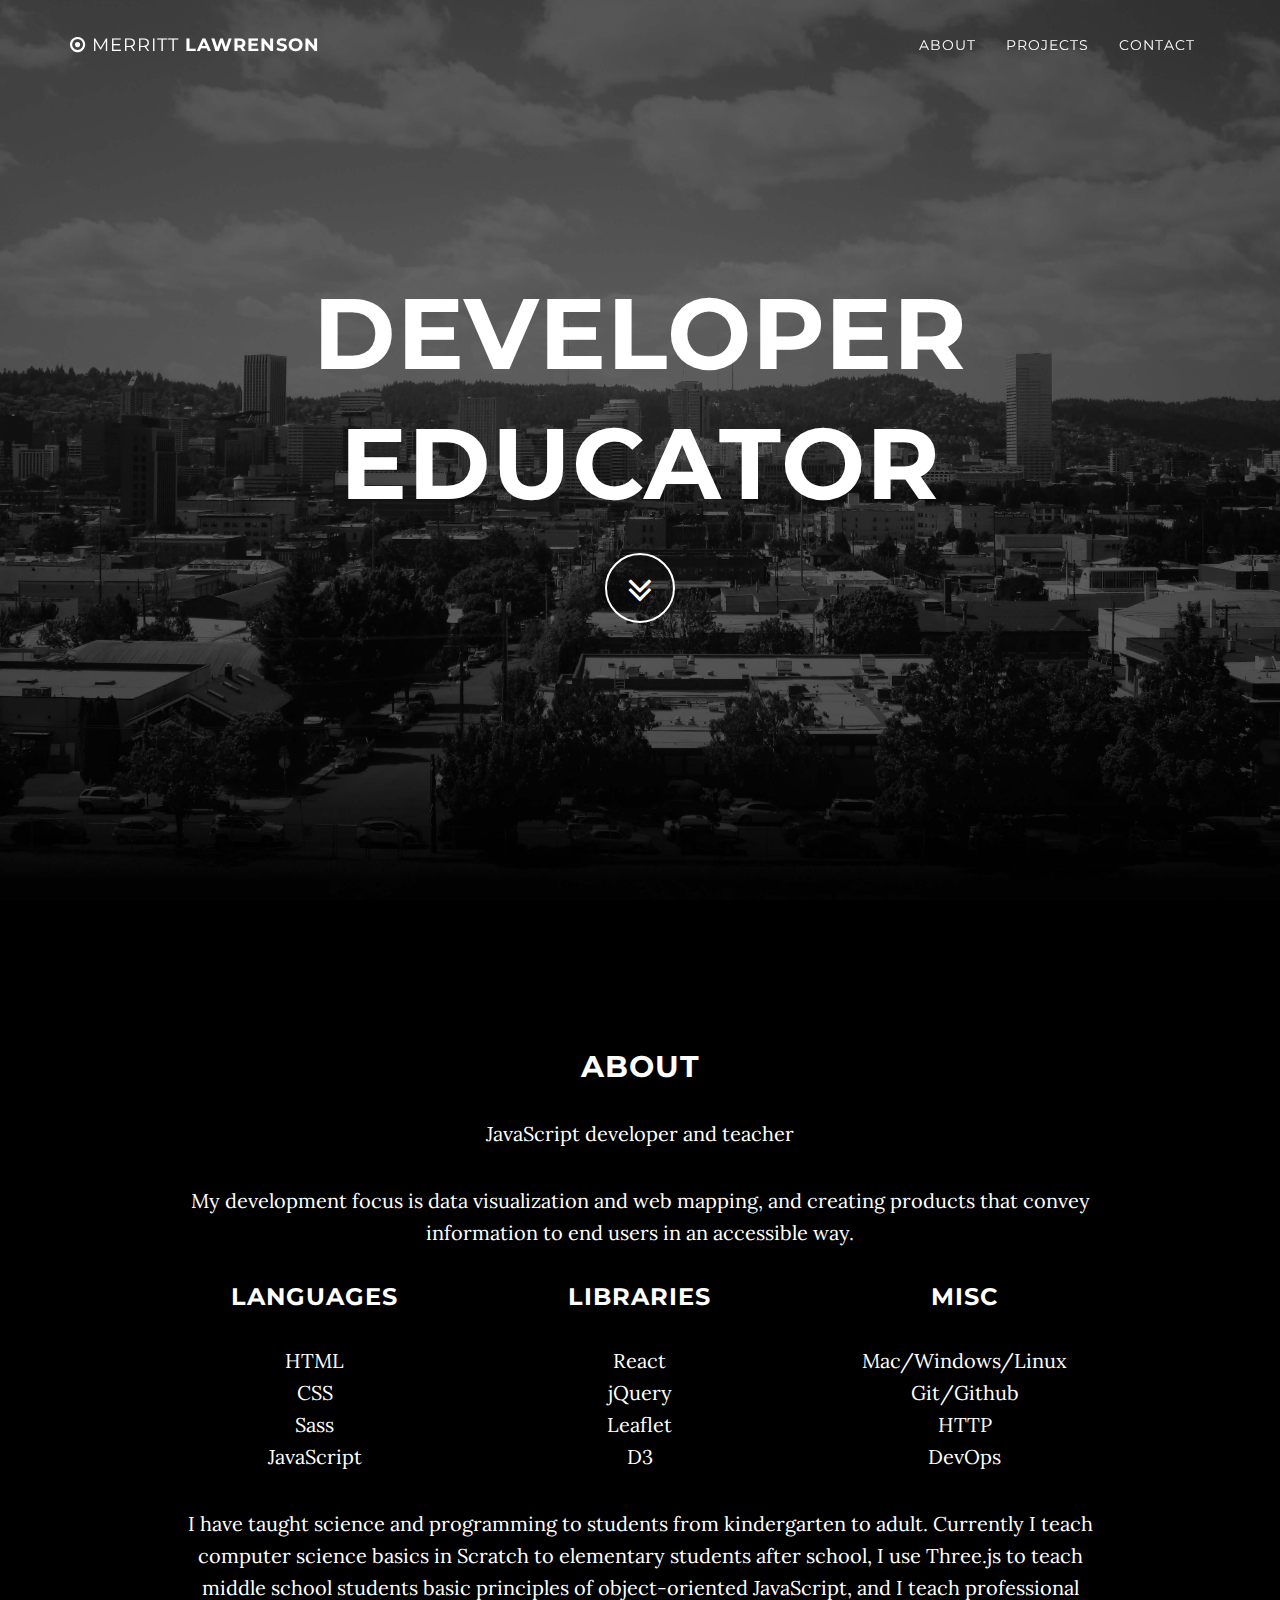
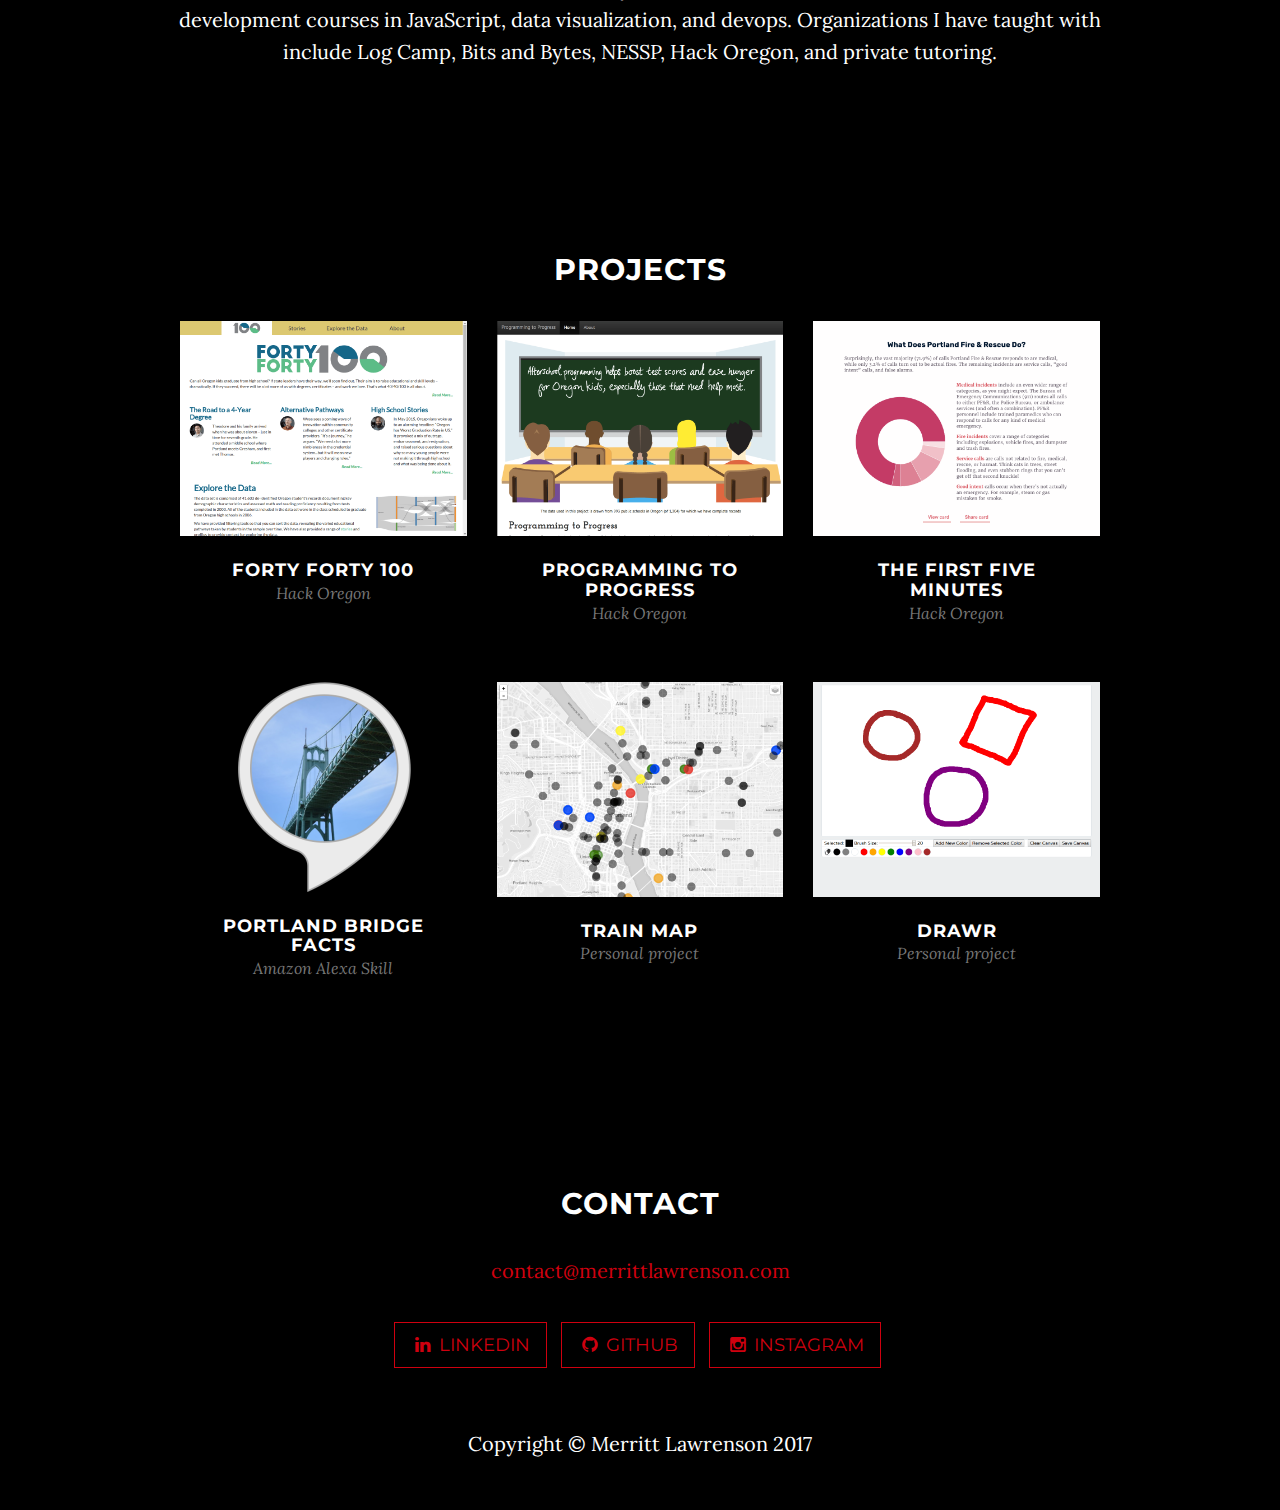
==== index.html @ 2aa8569a "typo" ====
<!DOCTYPE html>
<html lang="en">

<head>

    <meta charset="utf-8">
    <meta http-equiv="X-UA-Compatible" content="IE=edge">
    <meta name="viewport" content="width=device-width, initial-scale=1">
    <meta name="description" content="JavaScript developer and teacher">
    <meta name="author" content="Merritt Lawrenson">

    <title>Merritt Lawrenson</title>

    <!-- Bootstrap Core CSS -->
    <link href="css/bootstrap.min.css" rel="stylesheet">

    <!-- Custom CSS -->
    <link href="css/grayscale.css" rel="stylesheet">

    <!-- Custom Fonts -->
    <link href="font-awesome/css/font-awesome.min.css" rel="stylesheet" type="text/css">
    <link href="foundation-icons/foundation-icons.css" rel="stylesheet" type="text/css">
    <link href="http://fonts.googleapis.com/css?family=Lora:400,700,400italic,700italic" rel="stylesheet" type="text/css">
    <link href="http://fonts.googleapis.com/css?family=Montserrat:400,700" rel="stylesheet" type="text/css">
    <!-- <link href="http://fonts.googleapis.com/css?family=Gentium+Book+Basic:400,700,400italic,700italic" rel="stylesheet" type="text/css">
    <link href="http://fonts.googleapis.com/css?family=Open+Sans:400,700" rel="stylesheet" type="text/css"> -->

    <!-- HTML5 Shim and Respond.js IE8 support of HTML5 elements and media queries -->
    <!-- WARNING: Respond.js doesn't work if you view the page via file:// -->
    <!--[if lt IE 9]>
        <script src="https://oss.maxcdn.com/libs/html5shiv/3.7.0/html5shiv.js"></script>
        <script src="https://oss.maxcdn.com/libs/respond.js/1.4.2/respond.min.js"></script>
    <![endif]-->

</head>

<body id="page-top" data-spy="scroll" data-target=".navbar-fixed-top">

    <!-- Navigation -->
    <nav class="navbar navbar-custom navbar-fixed-top" role="navigation">
        <div class="container">
            <div class="navbar-header">
                <button type="button" class="navbar-toggle" data-toggle="collapse" data-target=".navbar-main-collapse">
                    <i class="fa fa-bars"></i>
                </button>
                <a class="navbar-brand page-scroll" href="#page-top">
                    <i class="fa fa-dot-circle-o"></i>  <span class="light">Merritt</span> Lawrenson
                </a>
            </div>

            <!-- Collect the nav links, forms, and other content for toggling -->
            <div class="collapse navbar-collapse navbar-right navbar-main-collapse">
                <ul class="nav navbar-nav">
                    <!-- Hidden li included to remove active class from about link when scrolled up past about section -->
                    <li class="hidden">
                        <a href="#page-top"></a>
                    </li>
                    <li>
                        <a class="page-scroll" href="#about">About</a>
                    </li>
                    <li>
                        <a class="page-scroll" href="#portfolio">Projects</a>
                    </li>
                    <li>
                        <a class="page-scroll" href="#contact">Contact</a>
                    </li>
                </ul>
            </div>
            <!-- /.navbar-collapse -->
        </div>
        <!-- /.container -->
    </nav>

    <!-- Intro Header -->
    <header class="intro">
        <div class="intro-body">
            <div class="container">
                <div class="row">
                    <div class="col-md-8 col-md-offset-2">
                        <h1 class="brand-heading">Developer</h1>
                        <h1 class="brand-heading">Educator</h1>
                        <a href="#about" class="btn btn-circle page-scroll">
                            <i class="fa fa-angle-double-down animated"></i>
                        </a>
                    </div>
                </div>
            </div>
        </div>
    </header>

    <!-- About Section -->
    <section id="about" class="container content-section text-center">
        <div class="row">
            <div class="col-lg-10 col-lg-offset-1">
                <h2>About</h2>
                <p>
                  JavaScript developer and teacher
                </p>
                <p>
                  My development focus is data visualization and web mapping, and creating products that convey information to end users in an accessible way.
                </p>
                <div class="row">
                  <div class="col-sm-4">
                    <h3>Languages</h3>
                    <p>HTML<br>CSS<br>Sass<br>JavaScript</p>
                  </div>
                  <div class="col-sm-4">
                    <h3>Libraries</h3>
                    <p>React<br>jQuery<br>Leaflet<br>D3</p>
                  </div>
                  <div class="col-sm-4">
                    <h3>Misc</h3>
                    <p>Mac/Windows/Linux<br>Git/Github<br>HTTP<br>DevOps</p>
                  </div>
                </div>
                <p>
                  I have taught science and programming to students from kindergarten to adult.
                  Currently I teach computer science basics in Scratch to elementary students after school, I use Three.js to teach middle school students basic principles of object-oriented JavaScript, and I teach professional development courses in JavaScript, data visualization, and devops.
                  Organizations I have taught with include Log Camp, Bits and Bytes, NESSP, Hack Oregon, and private tutoring.
                </p>
            </div>
        </div>
    </section>

    <!-- Portfolio Section -->
    <section id="portfolio" class="container content-section text-center">

        <div class="col-lg-10 col-lg-offset-1">
            <div class="row">
                <div class="text-center">
                    <h2>Projects</h2>
                </div>
            </div>
            <div class="row clearfix">
                <div class="col-md-4 col-sm-6 portfolio-item">
                    <a href="http://fortyforty100.hackoregon.org/" class="portfolio-link" data-toggle="modal">
                    <div class="portfolio-hover">
                            <div class="portfolio-hover-content">
                                <h4>Reveals Oregon students' post-secondary education pathways.</h4>
                            </div>
                        </div>
                        <img src="img/portfolio/fortyforty100.png" class="img-responsive" alt="">
                    </a>
                    <div class="portfolio-caption">
                        <h4>Forty Forty 100</h4>
                        <p class="text-muted">Hack Oregon</p>
                    </div>
                </div>
                <div class="col-md-4 col-sm-6 portfolio-item">
                    <a href="http://www.programmingtoprogress.org/" class="portfolio-link" data-toggle="modal">
                    <div class="portfolio-hover">
                            <div class="portfolio-hover-content">
                                <h4>Explores the relationships between after-school/summer programming and student performance.</h4>
                            </div>
                        </div>
                        <img src="img/portfolio/programtoprogress.png" class="img-responsive" alt="">
                    </a>
                    <div class="portfolio-caption">
                        <h4>Programming to Progress</h4>
                        <p class="text-muted">Hack Oregon</p>
                    </div>
                </div>
                <div class="col-md-4 col-sm-6 portfolio-item">
                    <a href="http://emergency-response.civicpdx.org/" class="portfolio-link" data-toggle="modal">
                    <div class="portfolio-hover">
                            <div class="portfolio-hover-content">
                                <h4>How do fire department responses work, and are they optimized across the city?</h4>
                            </div>
                        </div>
                        <img src="img/portfolio/firstfiveminutes.png" class="img-responsive" alt="">
                    </a>
                    <div class="portfolio-caption">
                        <h4>The First Five Minutes</h4>
                        <p class="text-muted">Hack Oregon</p>
                    </div>
                </div>
                <div class="col-md-4 col-sm-6 portfolio-item">
                    <a href="https://www.amazon.com/Merritt-Lawrenson-Portland-Bridge-Facts/dp/B073JG4W23/" class="portfolio-link" data-toggle="modal">
                    <div class="portfolio-hover">
                            <div class="portfolio-hover-content">
                                <h4>Reads out facts about the bridges of Portland, Oregon.</h4>
                            </div>
                        </div>
                        <img src="img/portfolio/bridgefacts.png" class="img-responsive" alt="">
                    </a>
                    <div class="portfolio-caption">
                        <h4>Portland Bridge Facts</h4>
                        <p class="text-muted">Amazon Alexa Skill</p>
                    </div>
                </div>
                <div class="col-md-4 col-sm-6 portfolio-item">
                    <a href="http://merrittlawrenson.com/trainmap" class="portfolio-link" data-toggle="modal">
                    <div class="portfolio-hover">
                            <div class="portfolio-hover-content">
                                <h4>Uses Trimet API and Leaflet to map all active trains and busses in Portland.</h4>
                            </div>
                        </div>
                        <img src="img/portfolio/trainmap.png" class="img-responsive" alt="">
                    </a>
                    <div class="portfolio-caption">
                        <h4>Train Map</h4>
                        <p class="text-muted">Personal project</p>
                    </div>
                </div>
                <div class="col-md-4 col-sm-6 portfolio-item">
                    <a href="http://merrittlawrenson.com/drawr" class="portfolio-link" data-toggle="modal">
                    <div class="portfolio-hover">
                            <div class="portfolio-hover-content">
                                <h4>Basic drawing webapp, using HTML5 canvas.</h4>
                            </div>
                        </div>
                        <img src="img/portfolio/drawr.png" class="img-responsive" alt="">
                    </a>
                    <div class="portfolio-caption">
                        <h4>Drawr</h4>
                        <p class="text-muted">Personal project</p>
                    </div>
                </div>
            </div>
        </div>
    </section>

    <!-- Contact Section -->
    <section id="contact" class="container content-section text-center">
        <div class="row">
            <div class="col-lg-10 col-lg-offset-1">
                <h2>Contact</h2>
                <p><a href="mailto:contact@merrittlawrenson.com">contact@merrittlawrenson.com</a>
                </p>
                <ul class="list-inline banner-social-buttons">
                    <li>
                        <a href="https://www.linkedin.com/in/merrittlawrenson" class="btn btn-default btn-lg"><i class="fa fa-linkedin fa-fw"></i> <span class="network-name">LinkedIn</span></a>
                    </li>
                    <li>
                        <a href="https://github.com/flamingveggies" class="btn btn-default btn-lg"><i class="fa fa-github fa-fw"></i> <span class="network-name">Github</span></a>
                    </li>
                    <li>
                        <a href="https://instagram.com/flamingveggies/" class="btn btn-default btn-lg"><i class="fa fa-instagram fa-fw"></i> <span class="network-name">Instagram</span></a>
                    </li>
                </ul>
            </div>
        </div>
    </section>

    <!-- Footer -->
    <footer>
        <div class="container text-center">
            <p>Copyright &copy; Merritt Lawrenson 2017</p>
        </div>
    </footer>

    <!-- jQuery -->
    <script src="js/jquery.js"></script>

    <!-- Bootstrap Core JavaScript -->
    <script src="js/bootstrap.min.js"></script>

    <!-- Plugin JavaScript -->
    <script src="js/jquery.easing.min.js"></script>

    <!-- Custom Theme JavaScript -->
    <script src="js/grayscale.js"></script>

    <!-- Google Analytics -->
    <script>
      (function(i,s,o,g,r,a,m){i['GoogleAnalyticsObject']=r;i[r]=i[r]||function(){
      (i[r].q=i[r].q||[]).push(arguments)},i[r].l=1*new Date();a=s.createElement(o),
      m=s.getElementsByTagName(o)[0];a.async=1;a.src=g;m.parentNode.insertBefore(a,m)
      })(window,document,'script','//www.google-analytics.com/analytics.js','ga');

      ga('create', 'UA-62645265-1', 'auto');
      ga('send', 'pageview');

    </script>

</body>

</html>
---- css/grayscale.css ----
/*!
 * Start Bootstrap - Grayscale Bootstrap Theme (http://startbootstrap.com)
 * Code licensed under the Apache License v2.0.
 * For details, see http://www.apache.org/licenses/LICENSE-2.0.
 */

body {
    width: 100%;
    height: 100%;
    font-family: Lora,"Helvetica Neue",Helvetica,Arial,sans-serif;
    /*font-family: "Gentium Book Basic","Helvetica Neue",Helvetica,Arial,sans-serif;*/
    color: #fff;
    background-color: #000;
}

html {
    width: 100%;
    height: 100%;
}

h1,
h2,
h3,
h4,
h5,
h6 {
    margin: 0 0 35px;
    text-transform: uppercase;
    font-family: Montserrat,"Helvetica Neue",Helvetica,Arial,sans-serif;
    /*font-family: "Open Sans","Helvetica Neue",Helvetica,Arial,sans-serif;*/
    font-weight: 700;
    letter-spacing: 1px;
}

p {
    margin: 0 0 25px;
    font-size: 18px;
    line-height: 1.5;
}

@media(min-width:768px) {
    p {
        margin: 0 0 35px;
        font-size: 20px;
        line-height: 1.6;
    }
}

a {
    /*color: #42dca3;*/
    color: #cf000f;
    -webkit-transition: all .2s ease-in-out;
    -moz-transition: all .2s ease-in-out;
    transition: all .2s ease-in-out;
}

a:hover,
a:focus {
    text-decoration: none;
    color: #90000a;
    /*color: #1d9b6c;*/
}

.light {
    font-weight: 400;
}

.navbar-custom {
    margin-bottom: 0;
    border-bottom: 1px solid rgba(255,255,255,.3);
    text-transform: uppercase;
    font-family: Montserrat,"Helvetica Neue",Helvetica,Arial,sans-serif;
    background-color: #000;
}

.navbar-custom .navbar-brand {
    font-weight: 700;
}

.navbar-custom .navbar-brand:focus {
    outline: 0;
}

.navbar-custom .navbar-brand .navbar-toggle {
    padding: 4px 6px;
    font-size: 16px;
    color: #fff;
}

.navbar-custom .navbar-brand .navbar-toggle:focus,
.navbar-custom .navbar-brand .navbar-toggle:active {
    outline: 0;
}

.navbar-custom a {
    color: #fff;
}

.navbar-custom .nav li a {
    -webkit-transition: background .3s ease-in-out;
    -moz-transition: background .3s ease-in-out;
    transition: background .3s ease-in-out;
}

.navbar-custom .nav li a:hover {
    outline: 0;
    color: rgba(255,255,255,.8);
    background-color: transparent;
}

.navbar-custom .nav li a:focus,
.navbar-custom .nav li a:active {
    outline: 0;
    background-color: transparent;
}

.navbar-custom .nav li.active {
    outline: 0;
}

.navbar-custom .nav li.active a {
    background-color: rgba(255,255,255,.3);
}

.navbar-custom .nav li.active a:hover {
    color: #fff;
}

@media(min-width:768px) {
    .navbar-custom {
        padding: 20px 0;
        border-bottom: 0;
        letter-spacing: 1px;
        background: 0 0;
        -webkit-transition: background .5s ease-in-out,padding .5s ease-in-out;
        -moz-transition: background .5s ease-in-out,padding .5s ease-in-out;
        transition: background .5s ease-in-out,padding .5s ease-in-out;
    }

    .navbar-custom.top-nav-collapse {
        padding: 0;
        border-bottom: 1px solid rgba(255,255,255,.3);
        background: #000;
    }
}

.intro {
    display: table;
    width: 100%;
    height: auto;
    padding: 100px 0;
    text-align: center;
    color: #fff;
    background: url(../img/intro-bg.jpg) no-repeat bottom center scroll;
    background-color: #000;
    -webkit-background-size: cover;
    -moz-background-size: cover;
    background-size: cover;
    -o-background-size: cover;
}

.intro .intro-body {
    display: table-cell;
    vertical-align: middle;
}

.intro .intro-body .brand-heading {
    font-size: 40px;
    margin-bottom: 20px;
}

.intro .intro-body .intro-text {
    font-size: 18px;
}

@media(min-width:768px) {
    .intro {
        height: 100%;
        padding: 0;
    }

    .intro .intro-body .brand-heading {
        font-size: 100px;
    }

    .intro .intro-body .intro-text {
        font-size: 26px;
    }
}

.btn-circle {
    width: 70px;
    height: 70px;
    margin-top: 15px;
    padding: 7px 16px;
    border: 2px solid #fff;
    border-radius: 100%!important;
    font-size: 40px;
    color: #fff;
    background: 0 0;
    -webkit-transition: background .3s ease-in-out;
    -moz-transition: background .3s ease-in-out;
    transition: background .3s ease-in-out;
}

.btn-circle:hover,
.btn-circle:focus {
    outline: 0;
    color: #fff;
    background: rgba(255,255,255,.1);
}

.btn-circle i.animated {
    -webkit-transition-property: -webkit-transform;
    -webkit-transition-duration: 1s;
    -moz-transition-property: -moz-transform;
    -moz-transition-duration: 1s;
}

.btn-circle:hover i.animated {
    -webkit-animation-name: pulse;
    -moz-animation-name: pulse;
    -webkit-animation-duration: 1.5s;
    -moz-animation-duration: 1.5s;
    -webkit-animation-iteration-count: infinite;
    -moz-animation-iteration-count: infinite;
    -webkit-animation-timing-function: linear;
    -moz-animation-timing-function: linear;
}

@-webkit-keyframes pulse {
    0% {
        -webkit-transform: scale(1);
        transform: scale(1);
    }

    50% {
        -webkit-transform: scale(1.2);
        transform: scale(1.2);
    }

    100% {
        -webkit-transform: scale(1);
        transform: scale(1);
    }
}

@-moz-keyframes pulse {
    0% {
        -moz-transform: scale(1);
        transform: scale(1);
    }

    50% {
        -moz-transform: scale(1.2);
        transform: scale(1.2);
    }

    100% {
        -moz-transform: scale(1);
        transform: scale(1);
    }
}

.content-section {
    padding-top: 100px;
}

@media(min-width:767px) {
    .content-section {
        padding-top: 150px;
    }
}

.btn {
    border-radius: 0;
    text-transform: uppercase;
    font-family: Montserrat,"Helvetica Neue",Helvetica,Arial,sans-serif;
    font-weight: 400;
    -webkit-transition: all .3s ease-in-out;
    -moz-transition: all .3s ease-in-out;
    transition: all .3s ease-in-out;
}

.btn-default {
    border: 1px solid #cf000f;
    /*border: 1px solid #42dca3;*/
    color: #cf000f;
    /*color: #42dca3;*/
    background-color: transparent;
}

.btn-default:hover,
.btn-default:focus {
    border: 1px solid #cf000f;
    /*border: 1px solid #42dca3;*/
    outline: 0;
    color: #000;
    background-color: #cf000f;
    /*background-color: #42dca3;*/
}

ul.banner-social-buttons {
    margin-top: 0;
}

@media(max-width:1199px) {
    ul.banner-social-buttons {
        margin-top: 15px;
    }
}

@media(max-width:767px) {
    ul.banner-social-buttons li {
        display: block;
        margin-bottom: 20px;
        padding: 0;
    }

    ul.banner-social-buttons li:last-child {
        margin-bottom: 0;
    }
}

footer {
    padding: 50px 0;
}

footer p {
    margin: 0;
}

::-moz-selection {
    text-shadow: none;
    background: #fcfcfc;
    background: rgba(255,255,255,.2);
}

::selection {
    text-shadow: none;
    background: #fcfcfc;
    background: rgba(255,255,255,.2);
}

img::selection {
    background: 0 0;
}

img::-moz-selection {
    background: 0 0;
}

body {
    webkit-tap-highlight-color: rgba(255,255,255,.2);
}














#portfolio .portfolio-item {
    right: 0;
    margin: 0 0 15px;
}

#portfolio .portfolio-item .portfolio-link {
    display: block;
    position: relative;
    margin: 0 auto;
    max-width: 400px;
}

#portfolio .portfolio-item .portfolio-link .portfolio-hover {
    position: absolute;
    width: 100%;
    height: 100%;
    opacity: 0;
    /*background: rgba(254,209,54,.9);*/
    background: rgba(207,0,15,.9);
    -webkit-transition: all ease .5s;
    -moz-transition: all ease .5s;
    transition: all ease .5s;
}

#portfolio .portfolio-item .portfolio-link .portfolio-hover:hover {
    opacity: 1;
}

#portfolio .portfolio-item .portfolio-link .portfolio-hover .portfolio-hover-content {
    position: absolute;
    top: 40%;
    width: 100%;
    height: 20px;
    margin-top: -12px;
    text-align: center;
    font-size: 20px;
    color: #fff;
}

#portfolio .portfolio-item .portfolio-link .portfolio-hover .portfolio-hover-content i {
    margin-top: -12px;
}

#portfolio .portfolio-item .portfolio-link .portfolio-hover .portfolio-hover-content h3,
#portfolio .portfolio-item .portfolio-link .portfolio-hover .portfolio-hover-content h4 {
    margin: 0;
}

#portfolio .portfolio-item .portfolio-caption {
    margin: 0 auto;
    padding: 25px;
    max-width: 400px;
    text-align: center;
    background-color: #000;
}

#portfolio .portfolio-item .portfolio-caption h4 {
    margin: 0;}

#portfolio .portfolio-item .portfolio-caption p {
    margin: 0;
    font-size: 16px;
    font-style: italic;
}

@media(min-width:767px) {
    #portfolio .portfolio-item {
        margin: 0 0 30px;
    }
}


.portfolio-item img {
    margin: 0 auto;
}
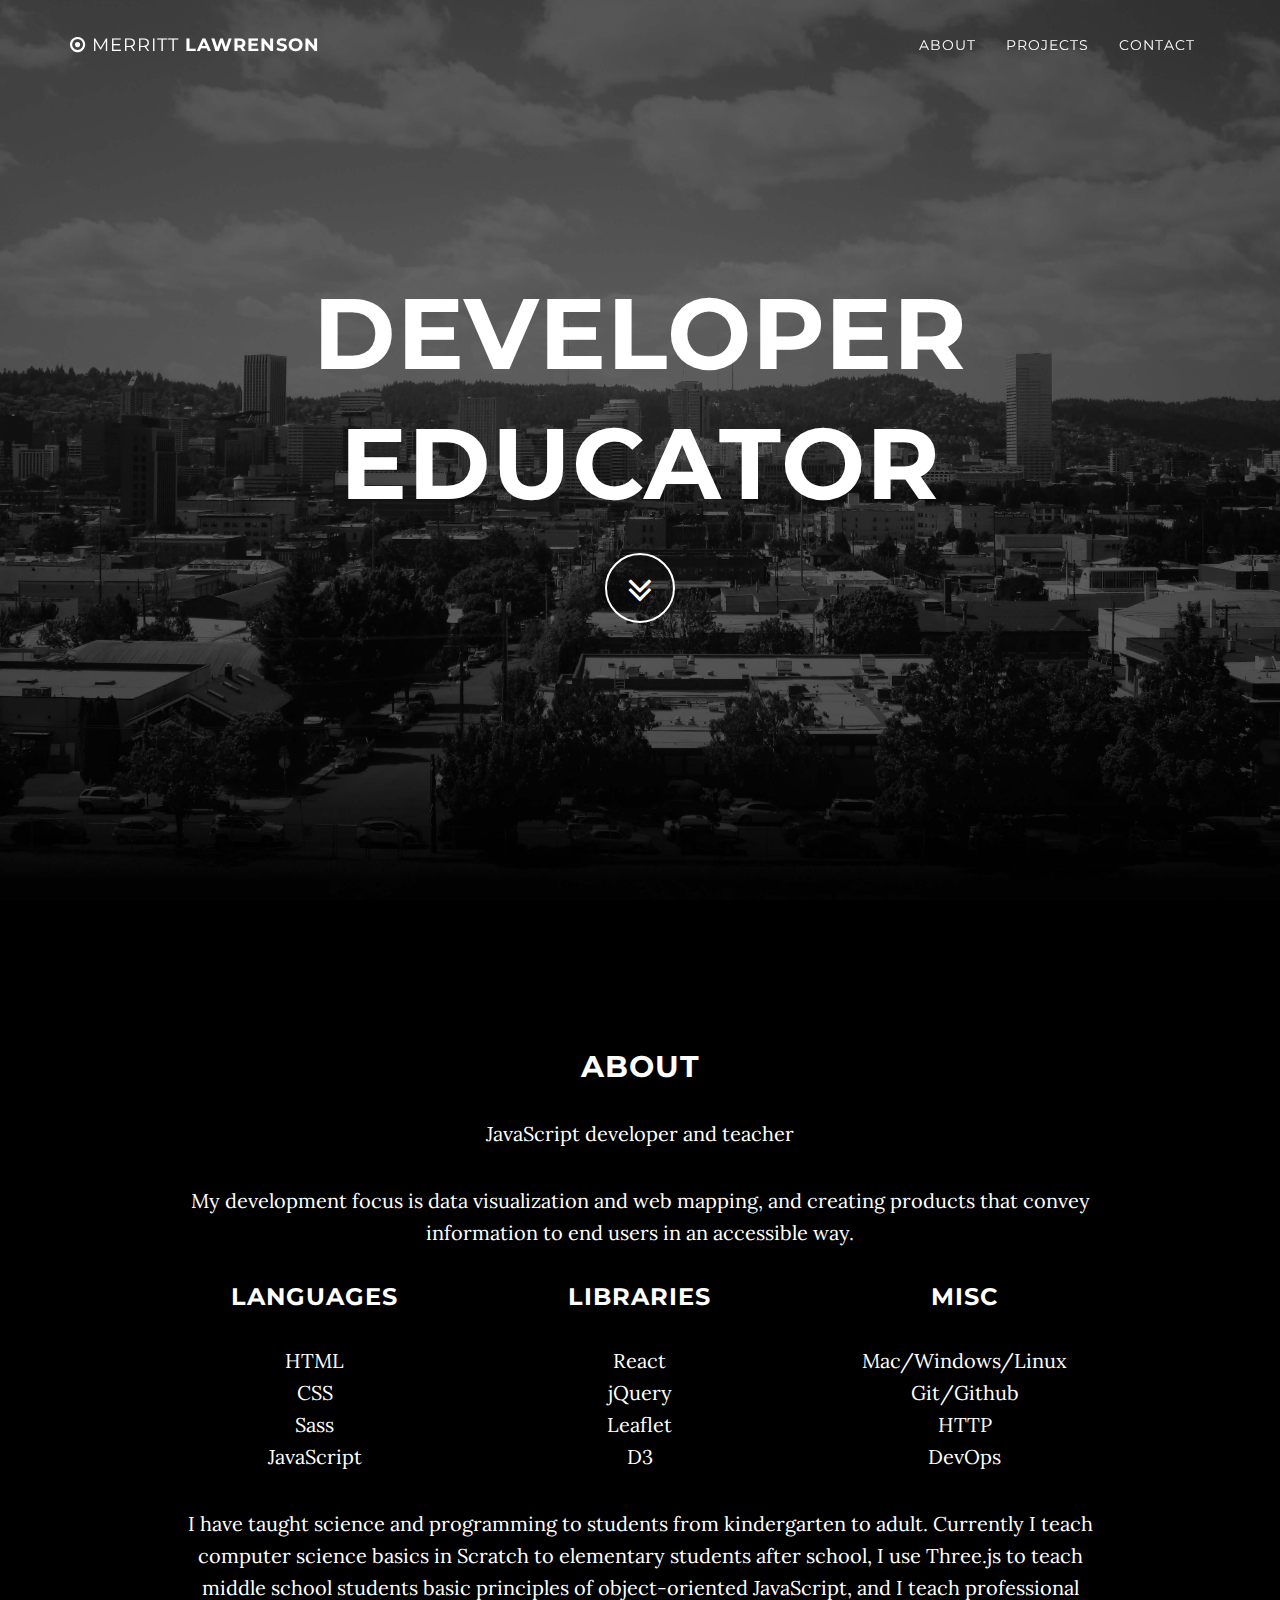
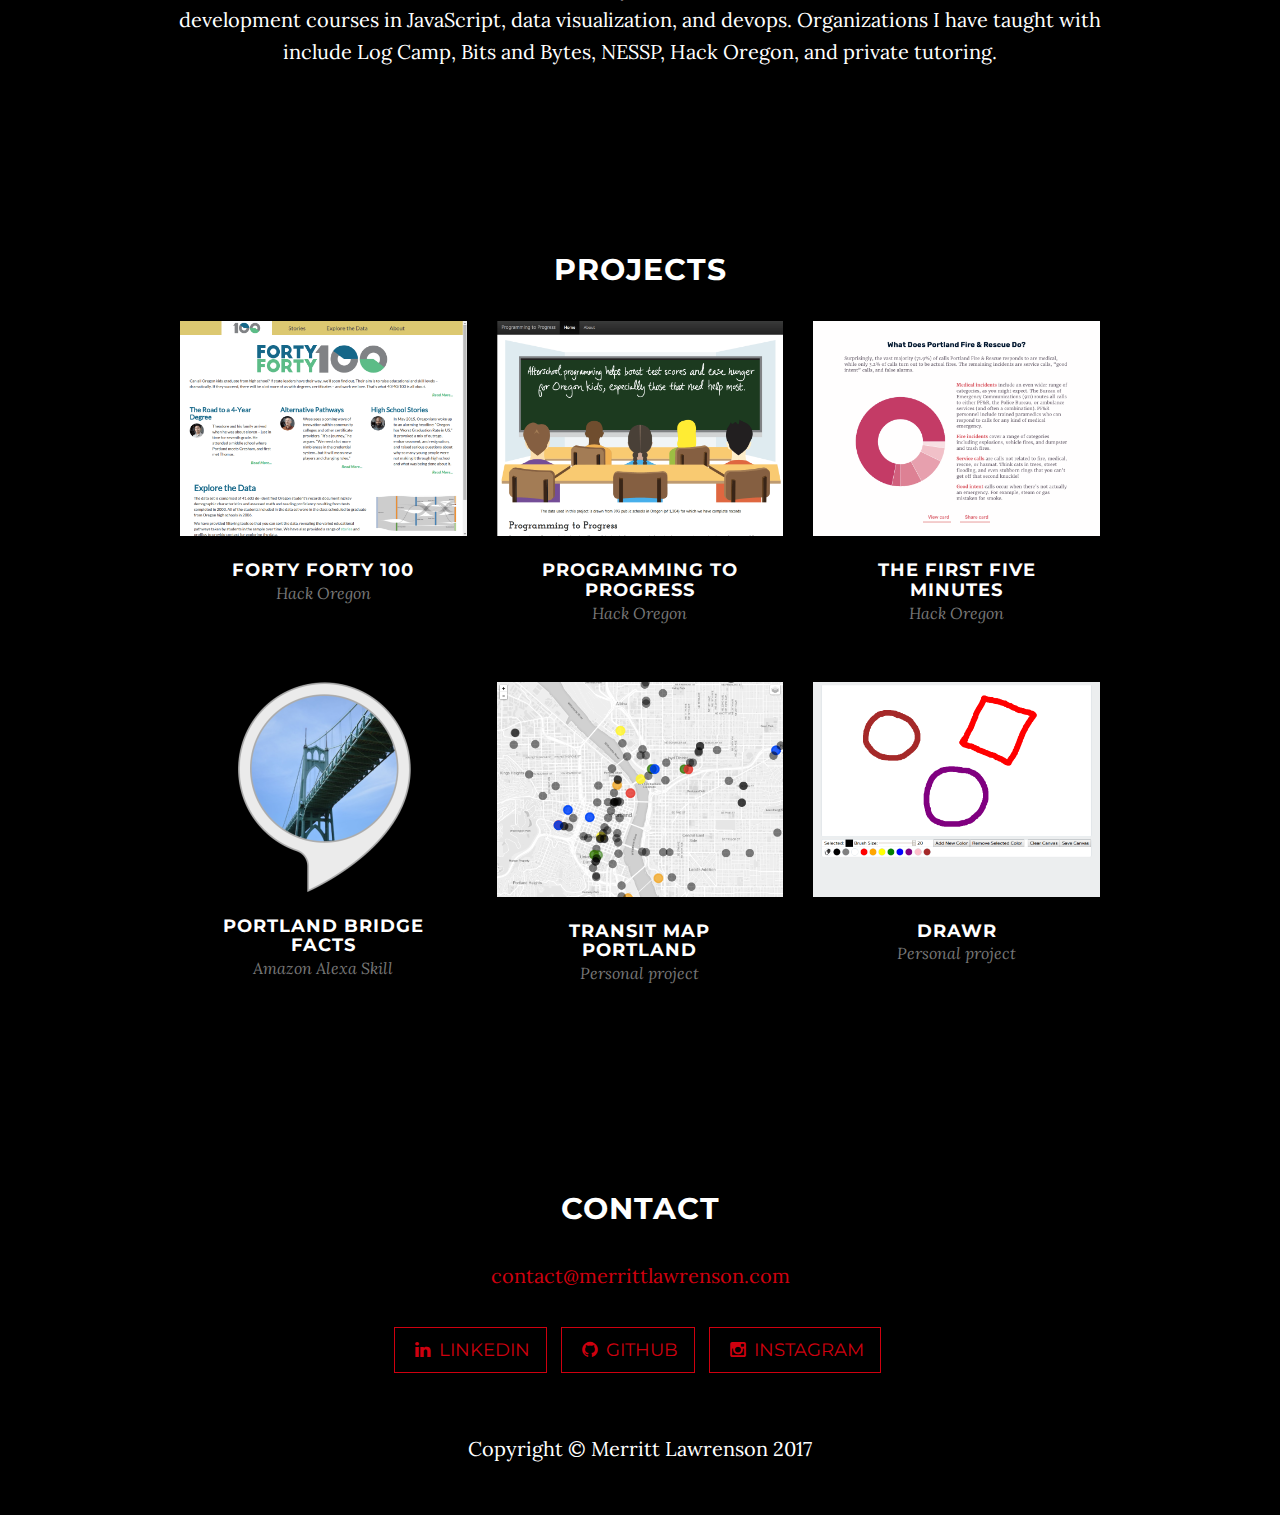
==== commit 9e8071e6: "update trimet app description" ====
--- a/index.html
+++ b/index.html
@@ -189,16 +189,16 @@
                     </div>
                 </div>
                 <div class="col-md-4 col-sm-6 portfolio-item">
-                    <a href="http://merrittlawrenson.com/trainmap" class="portfolio-link" data-toggle="modal">
-                    <div class="portfolio-hover">
-                            <div class="portfolio-hover-content">
-                                <h4>Uses Trimet API and Leaflet to map all active trains and busses in Portland.</h4>
+                    <a href="https://transitpdx.github.io/" class="portfolio-link" data-toggle="modal">
+                    <div class="portfolio-hover">
+                            <div class="portfolio-hover-content">
+                                <h4>Uses Trimet API and Leaflet to map transit in Portland in real time.</h4>
                             </div>
                         </div>
                         <img src="img/portfolio/trainmap.png" class="img-responsive" alt="">
                     </a>
                     <div class="portfolio-caption">
-                        <h4>Train Map</h4>
+                        <h4>Transit Map Portland</h4>
                         <p class="text-muted">Personal project</p>
                     </div>
                 </div>
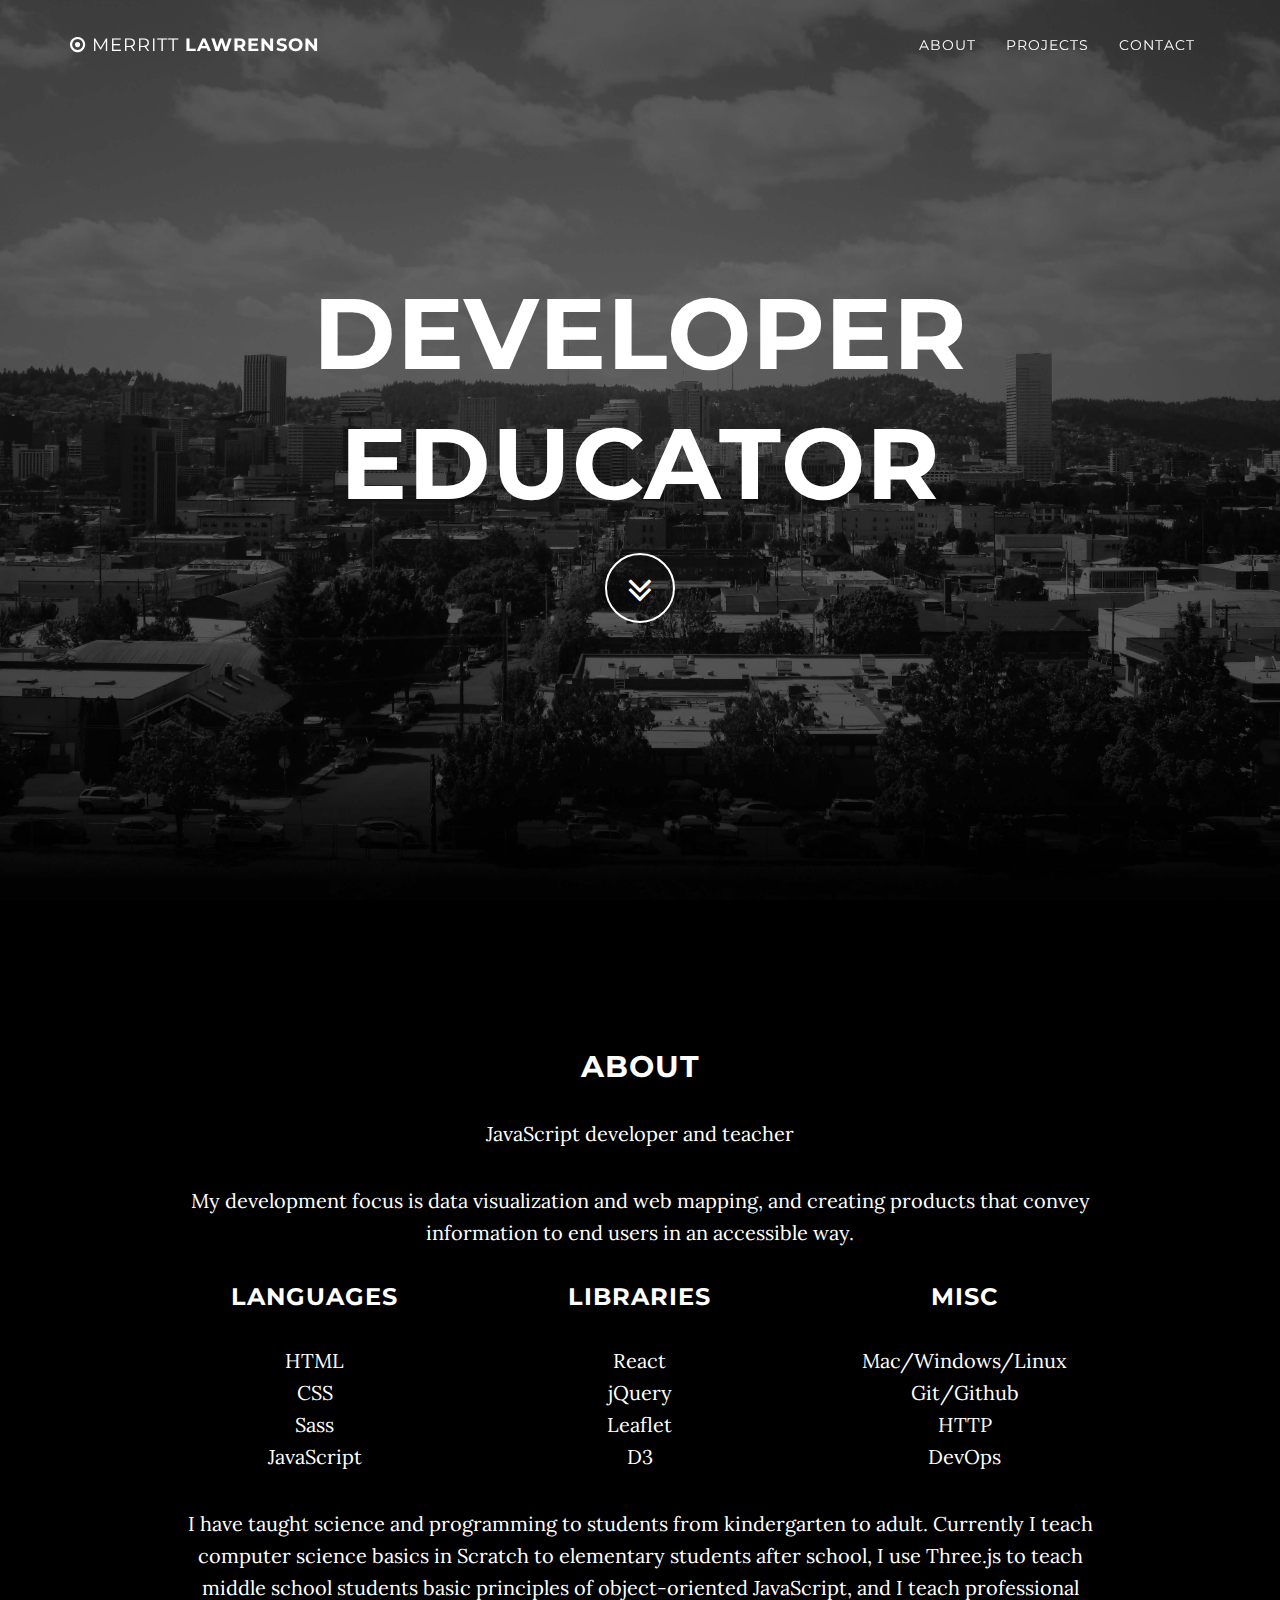
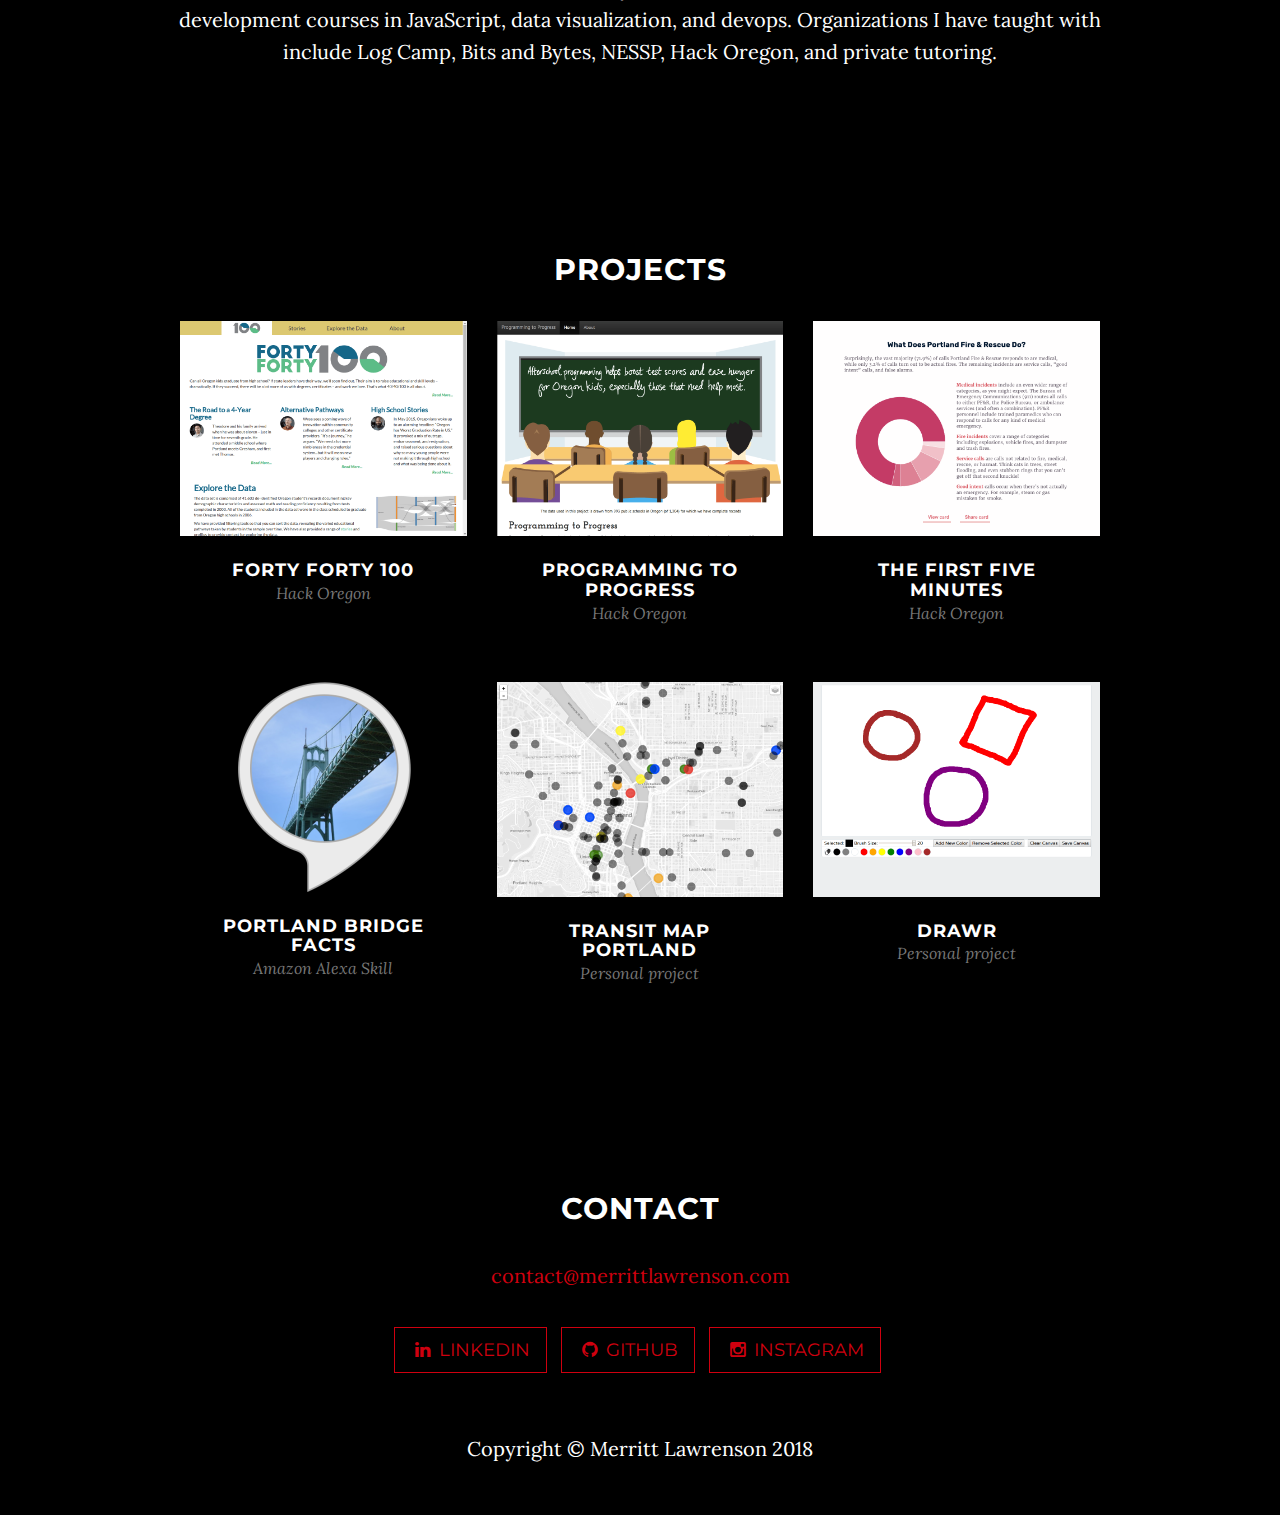
==== commit fed4e25c: "updated copyright date" ====
--- a/index.html
+++ b/index.html
@@ -20,10 +20,10 @@
     <!-- Custom Fonts -->
     <link href="font-awesome/css/font-awesome.min.css" rel="stylesheet" type="text/css">
     <link href="foundation-icons/foundation-icons.css" rel="stylesheet" type="text/css">
-    <link href="http://fonts.googleapis.com/css?family=Lora:400,700,400italic,700italic" rel="stylesheet" type="text/css">
-    <link href="http://fonts.googleapis.com/css?family=Montserrat:400,700" rel="stylesheet" type="text/css">
-    <!-- <link href="http://fonts.googleapis.com/css?family=Gentium+Book+Basic:400,700,400italic,700italic" rel="stylesheet" type="text/css">
-    <link href="http://fonts.googleapis.com/css?family=Open+Sans:400,700" rel="stylesheet" type="text/css"> -->
+    <link href="//fonts.googleapis.com/css?family=Lora:400,700,400italic,700italic" rel="stylesheet" type="text/css">
+    <link href="//fonts.googleapis.com/css?family=Montserrat:400,700" rel="stylesheet" type="text/css">
+    <!-- <link href="//fonts.googleapis.com/css?family=Gentium+Book+Basic:400,700,400italic,700italic" rel="stylesheet" type="text/css">
+    <link href="//fonts.googleapis.com/css?family=Open+Sans:400,700" rel="stylesheet" type="text/css"> -->
 
     <!-- HTML5 Shim and Respond.js IE8 support of HTML5 elements and media queries -->
     <!-- WARNING: Respond.js doesn't work if you view the page via file:// -->
@@ -245,7 +245,7 @@
     <!-- Footer -->
     <footer>
         <div class="container text-center">
-            <p>Copyright &copy; Merritt Lawrenson 2017</p>
+            <p>Copyright &copy; Merritt Lawrenson 2018</p>
         </div>
     </footer>
 
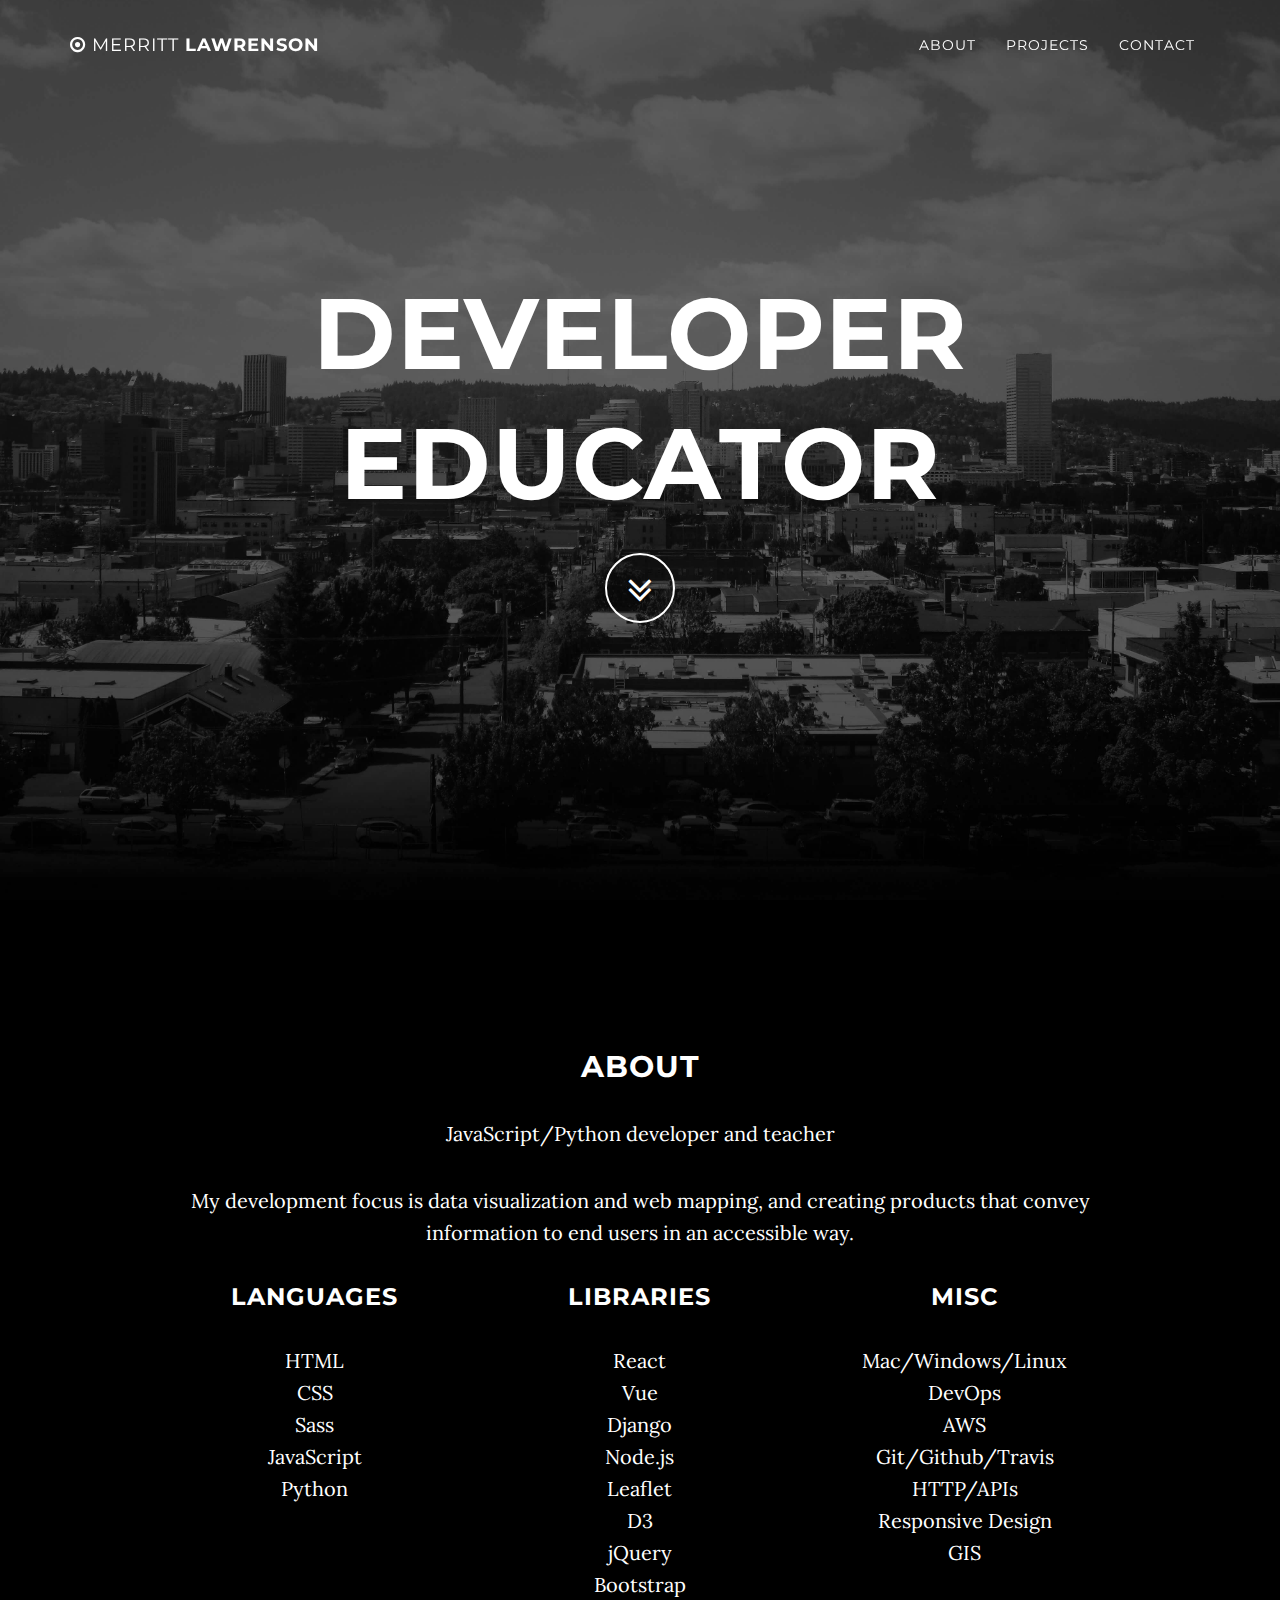
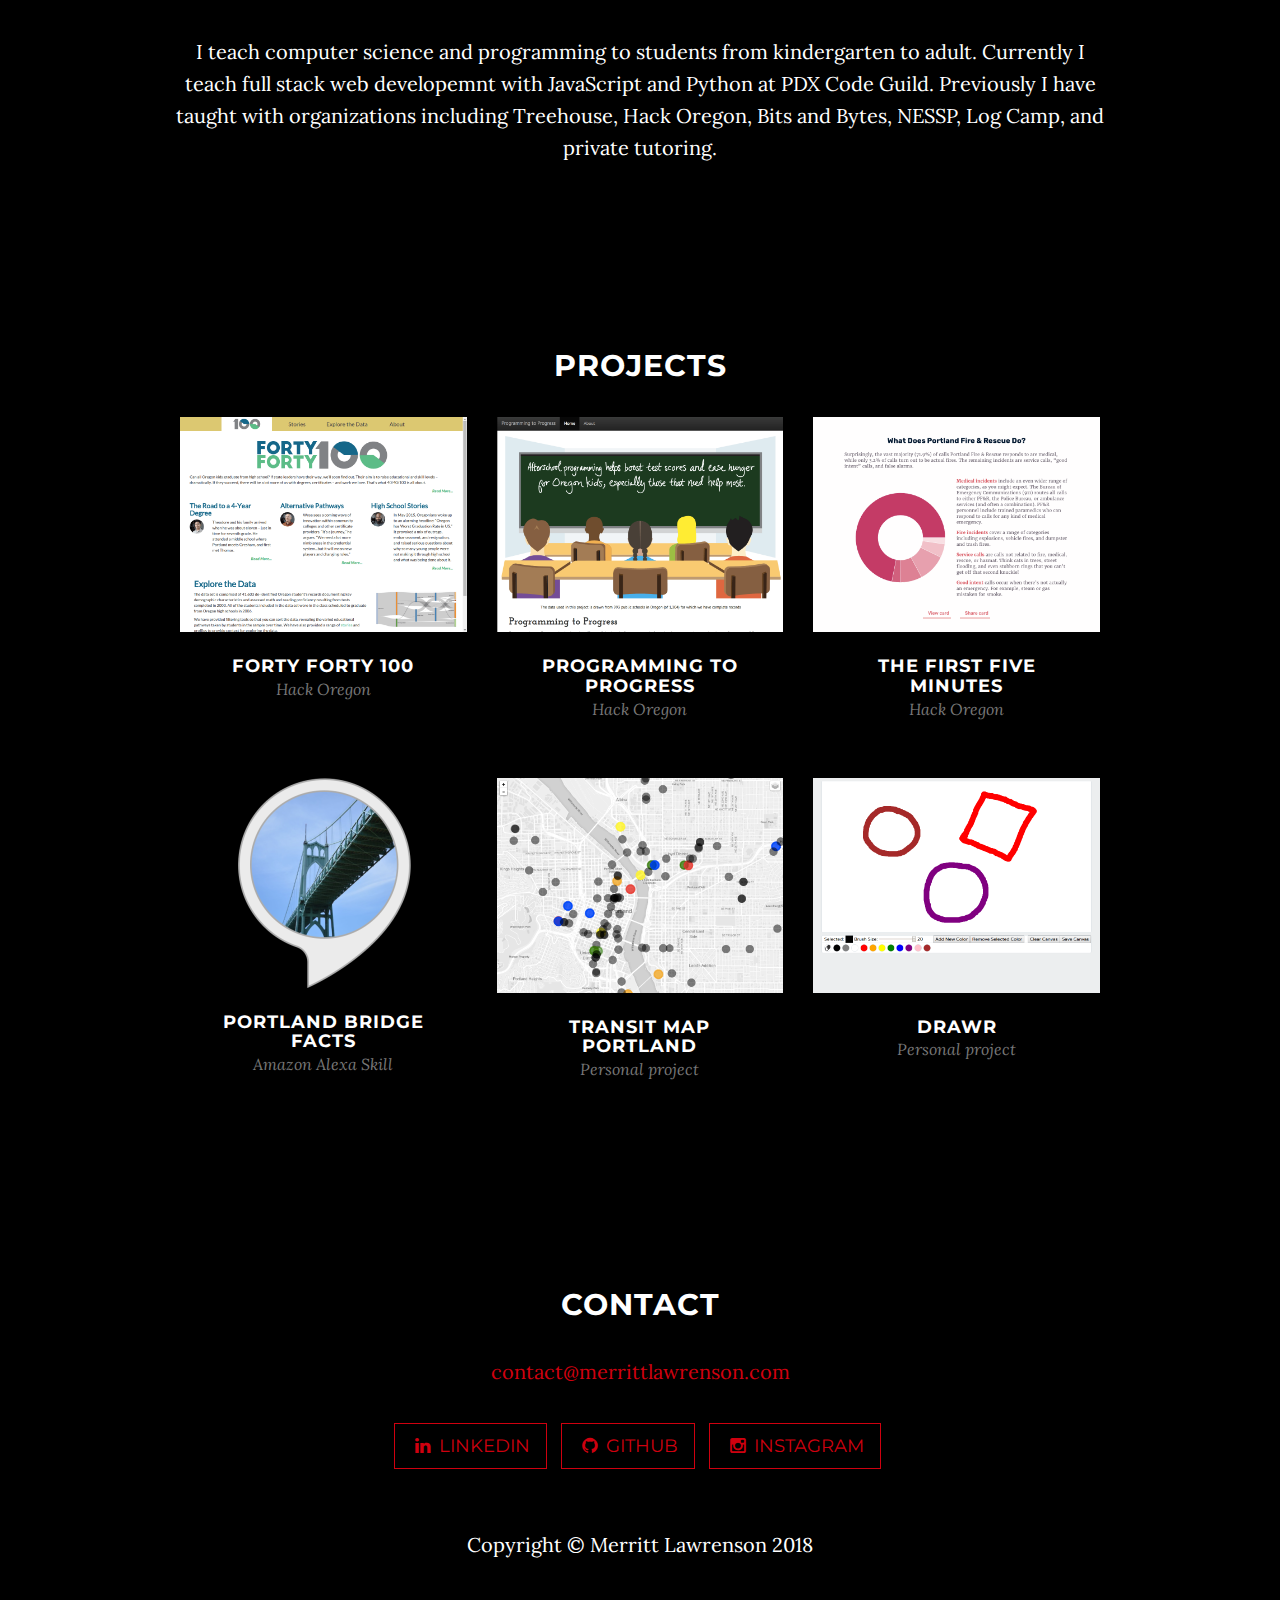
==== commit 0958f191: "updated about section" ====
--- a/index.html
+++ b/index.html
@@ -94,7 +94,7 @@
             <div class="col-lg-10 col-lg-offset-1">
                 <h2>About</h2>
                 <p>
-                  JavaScript developer and teacher
+                  JavaScript/Python developer and teacher
                 </p>
                 <p>
                   My development focus is data visualization and web mapping, and creating products that convey information to end users in an accessible way.
@@ -102,21 +102,21 @@
                 <div class="row">
                   <div class="col-sm-4">
                     <h3>Languages</h3>
-                    <p>HTML<br>CSS<br>Sass<br>JavaScript</p>
+                    <p>HTML<br>CSS<br>Sass<br>JavaScript<br>Python</p>
                   </div>
                   <div class="col-sm-4">
                     <h3>Libraries</h3>
-                    <p>React<br>jQuery<br>Leaflet<br>D3</p>
+                    <p>React<br>Vue<br>Django<br>Node.js<br>Leaflet<br>D3<br>jQuery<br>Bootstrap</p>
                   </div>
                   <div class="col-sm-4">
                     <h3>Misc</h3>
-                    <p>Mac/Windows/Linux<br>Git/Github<br>HTTP<br>DevOps</p>
+                    <p>Mac/Windows/Linux<br>DevOps<br>AWS<br>Git/Github/Travis<br>HTTP/APIs<br>Responsive Design<br>GIS</p>
                   </div>
                 </div>
                 <p>
-                  I have taught science and programming to students from kindergarten to adult.
-                  Currently I teach computer science basics in Scratch to elementary students after school, I use Three.js to teach middle school students basic principles of object-oriented JavaScript, and I teach professional development courses in JavaScript, data visualization, and devops.
-                  Organizations I have taught with include Log Camp, Bits and Bytes, NESSP, Hack Oregon, and private tutoring.
+                  I teach computer science and programming to students from kindergarten to adult.
+                  Currently I teach full stack web developemnt with JavaScript and Python at PDX Code Guild.
+                  Previously I have taught with organizations including Treehouse, Hack Oregon, Bits and Bytes, NESSP, Log Camp, and private tutoring.
                 </p>
             </div>
         </div>
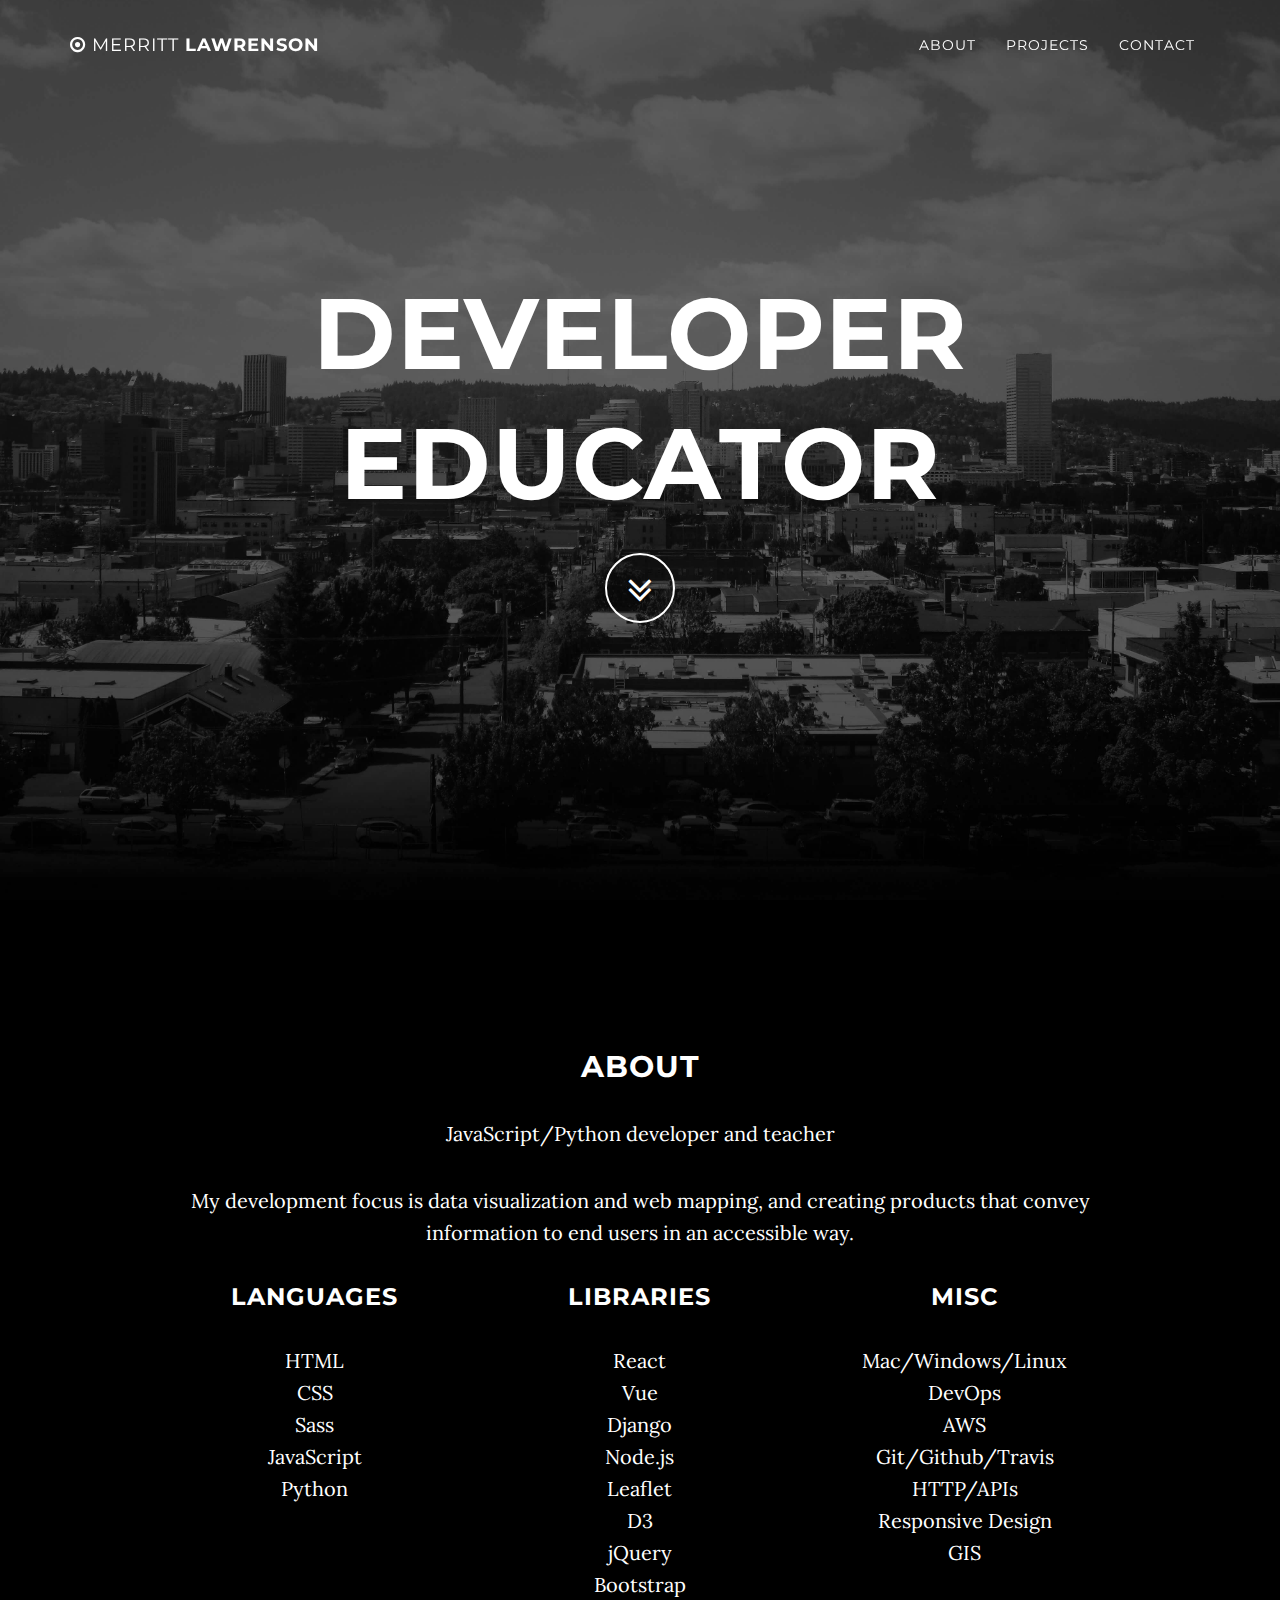
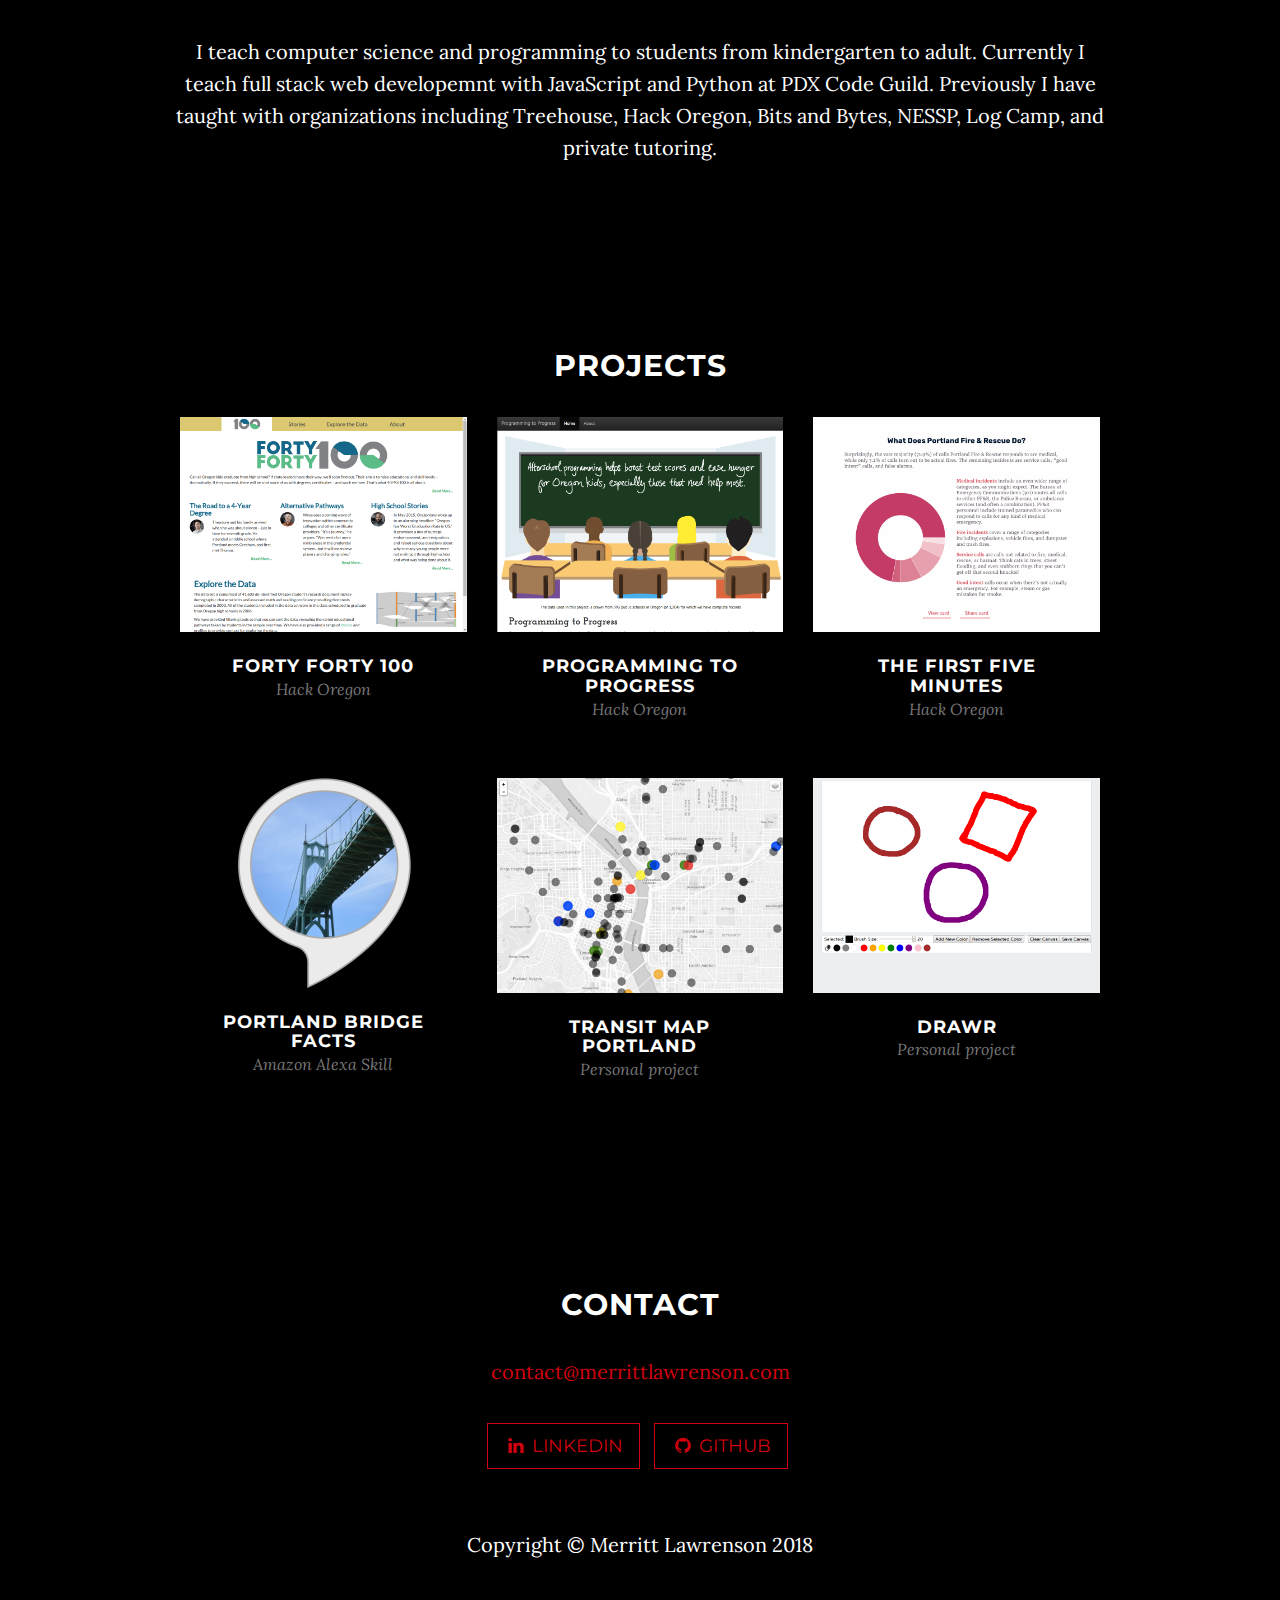
==== commit 0ffcf4fe: "remove instagram link" ====
--- a/index.html
+++ b/index.html
@@ -234,9 +234,6 @@
                     <li>
                         <a href="https://github.com/flamingveggies" class="btn btn-default btn-lg"><i class="fa fa-github fa-fw"></i> <span class="network-name">Github</span></a>
                     </li>
-                    <li>
-                        <a href="https://instagram.com/flamingveggies/" class="btn btn-default btn-lg"><i class="fa fa-instagram fa-fw"></i> <span class="network-name">Instagram</span></a>
-                    </li>
                 </ul>
             </div>
         </div>
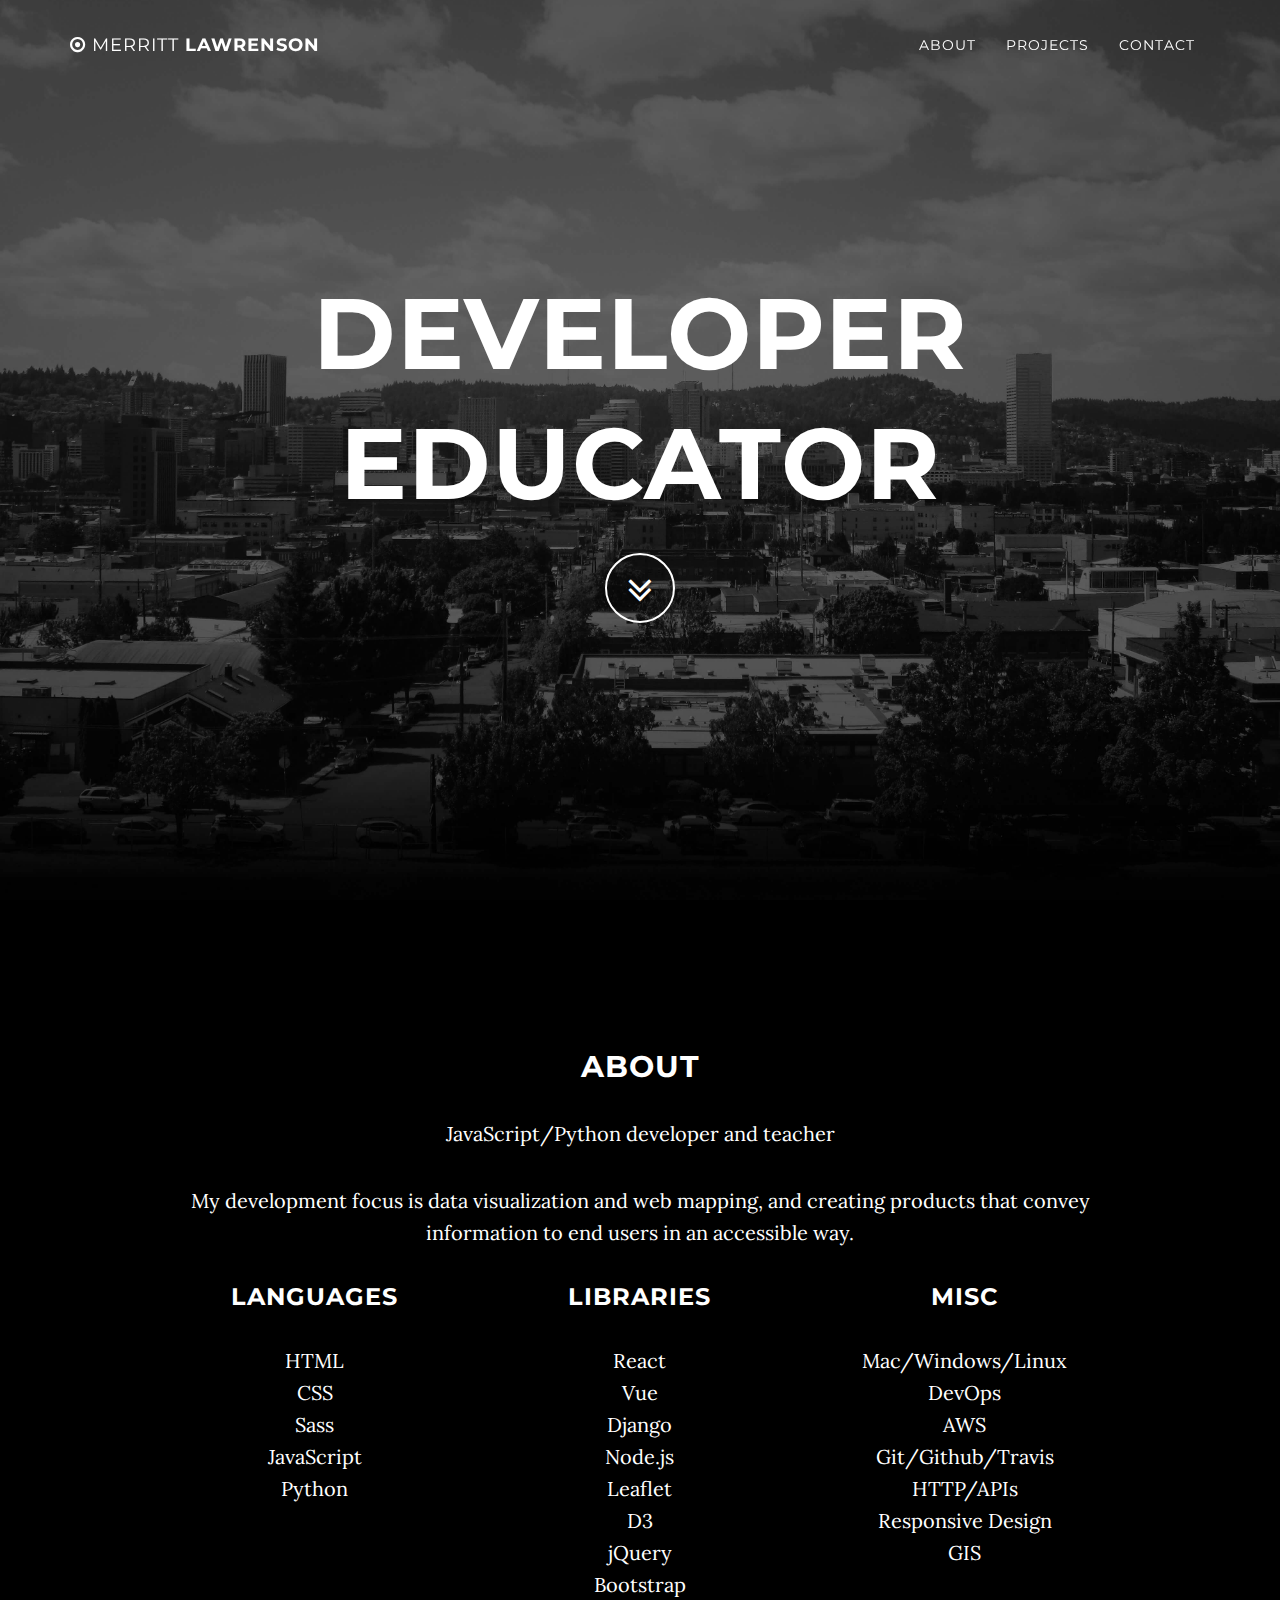
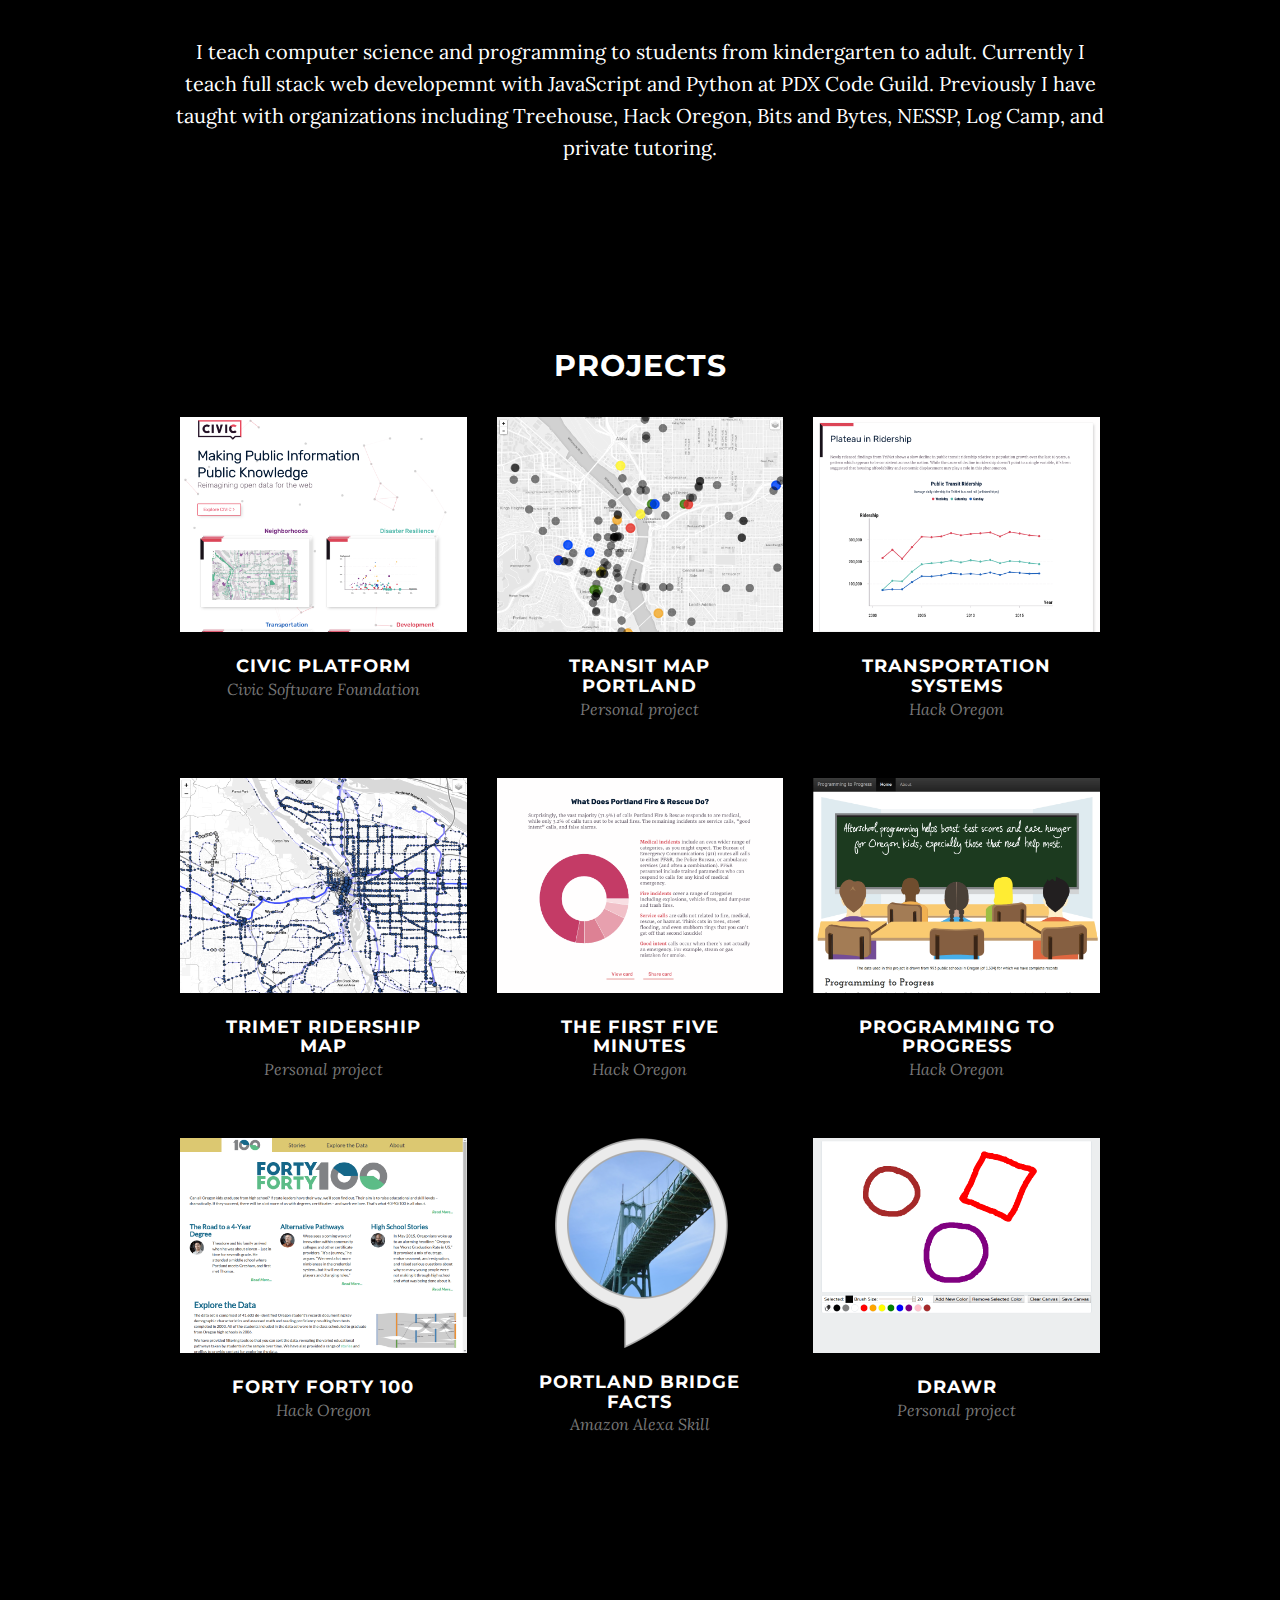
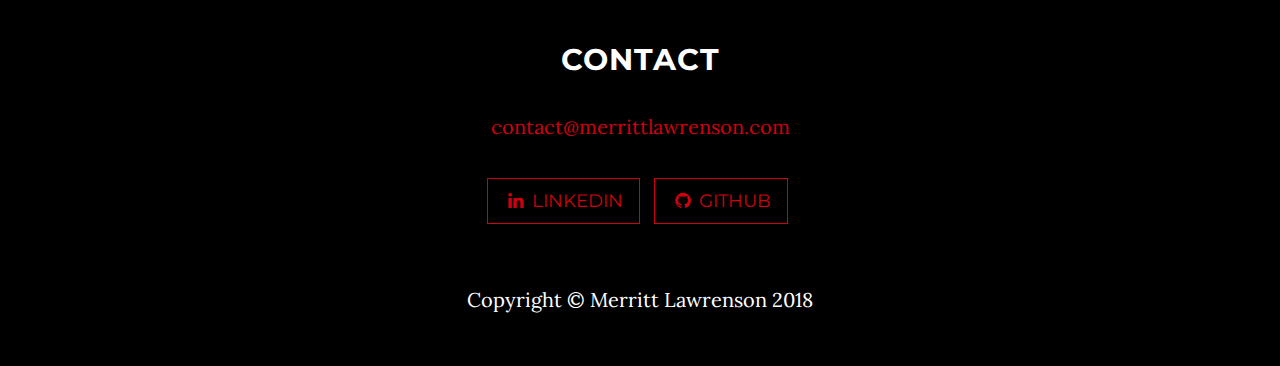
==== commit fa598b3a: "new portfolio preview pics" ====
--- a/index.html
+++ b/index.html
@@ -133,6 +133,90 @@
             </div>
             <div class="row clearfix">
                 <div class="col-md-4 col-sm-6 portfolio-item">
+                    <a href="https://civicplatform.org/" class="portfolio-link" data-toggle="modal">
+                        <div class="portfolio-hover">
+                            <div class="portfolio-hover-content">
+                                <h4>Making Public Information Public Knowledge</h4>
+                            </div>
+                        </div>
+                        <img src="img/portfolio/civicplatform.png" class="img-responsive" alt="">
+                    </a>
+                    <div class="portfolio-caption">
+                        <h4>Civic Platform</h4>
+                        <p class="text-muted">Civic Software Foundation</p>
+                    </div>
+                </div>
+                <div class="col-md-4 col-sm-6 portfolio-item">
+                    <a href="https://transitpdx.github.io/" class="portfolio-link" data-toggle="modal">
+                        <div class="portfolio-hover">
+                            <div class="portfolio-hover-content">
+                                <h4>Uses Trimet API and Leaflet to map transit in Portland in real time.</h4>
+                            </div>
+                        </div>
+                        <img src="img/portfolio/trainmap.png" class="img-responsive" alt="">
+                    </a>
+                    <div class="portfolio-caption">
+                        <h4>Transit Map Portland</h4>
+                        <p class="text-muted">Personal project</p>
+                    </div>
+                </div>
+                <div class="col-md-4 col-sm-6 portfolio-item">
+                        <a href="https://civicplatform.org/cities/portland/transportation" class="portfolio-link" data-toggle="modal">
+                            <div class="portfolio-hover">
+                                <div class="portfolio-hover-content">
+                                    <h4>Identifying opportunities for equitable mobility in cities.</h4>
+                                </div>
+                            </div>
+                            <img src="img/portfolio/transportationsystems.png" class="img-responsive" alt="">
+                        </a>
+                        <div class="portfolio-caption">
+                            <h4>Transportation Systems</h4>
+                            <p class="text-muted">Hack Oregon</p>
+                        </div>
+                    </div>
+                <div class="col-md-4 col-sm-6 portfolio-item">
+                    <a href="https://merrittlawrenson.com/trimet-ridership-map" class="portfolio-link" data-toggle="modal">
+                        <div class="portfolio-hover">
+                            <div class="portfolio-hover-content">
+                                <h4>Uses Trimet data and Leaflet to show fall 2017 ridership by route and stop.</h4>
+                            </div>
+                        </div>
+                        <img src="img/portfolio/trimetridershipmap.png" class="img-responsive" alt="">
+                    </a>
+                    <div class="portfolio-caption">
+                        <h4>TriMet Ridership Map</h4>
+                        <p class="text-muted">Personal project</p>
+                    </div>
+                </div>
+                <div class="col-md-4 col-sm-6 portfolio-item">
+                    <a href="http://emergency-response.civicpdx.org/" class="portfolio-link" data-toggle="modal">
+                        <div class="portfolio-hover">
+                            <div class="portfolio-hover-content">
+                                <h4>How do fire department responses work, and are they optimized across the city?</h4>
+                            </div>
+                        </div>
+                        <img src="img/portfolio/firstfiveminutes.png" class="img-responsive" alt="">
+                    </a>
+                    <div class="portfolio-caption">
+                        <h4>The First Five Minutes</h4>
+                        <p class="text-muted">Hack Oregon</p>
+                    </div>
+                </div>
+                <div class="col-md-4 col-sm-6 portfolio-item">
+                    <a href="http://www.programmingtoprogress.org/" class="portfolio-link" data-toggle="modal">
+                        <div class="portfolio-hover">
+                            <div class="portfolio-hover-content">
+                                <h4>Explores the relationships between after-school/summer programming and student performance.</h4>
+                            </div>
+                        </div>
+                        <img src="img/portfolio/programtoprogress.png" class="img-responsive" alt="">
+                    </a>
+                    <div class="portfolio-caption">
+                        <h4>Programming to Progress</h4>
+                        <p class="text-muted">Hack Oregon</p>
+                    </div>
+                </div>
+                <div class="col-md-4 col-sm-6 portfolio-item">
                     <a href="http://fortyforty100.hackoregon.org/" class="portfolio-link" data-toggle="modal">
                     <div class="portfolio-hover">
                             <div class="portfolio-hover-content">
@@ -147,34 +231,6 @@
                     </div>
                 </div>
                 <div class="col-md-4 col-sm-6 portfolio-item">
-                    <a href="http://www.programmingtoprogress.org/" class="portfolio-link" data-toggle="modal">
-                    <div class="portfolio-hover">
-                            <div class="portfolio-hover-content">
-                                <h4>Explores the relationships between after-school/summer programming and student performance.</h4>
-                            </div>
-                        </div>
-                        <img src="img/portfolio/programtoprogress.png" class="img-responsive" alt="">
-                    </a>
-                    <div class="portfolio-caption">
-                        <h4>Programming to Progress</h4>
-                        <p class="text-muted">Hack Oregon</p>
-                    </div>
-                </div>
-                <div class="col-md-4 col-sm-6 portfolio-item">
-                    <a href="http://emergency-response.civicpdx.org/" class="portfolio-link" data-toggle="modal">
-                    <div class="portfolio-hover">
-                            <div class="portfolio-hover-content">
-                                <h4>How do fire department responses work, and are they optimized across the city?</h4>
-                            </div>
-                        </div>
-                        <img src="img/portfolio/firstfiveminutes.png" class="img-responsive" alt="">
-                    </a>
-                    <div class="portfolio-caption">
-                        <h4>The First Five Minutes</h4>
-                        <p class="text-muted">Hack Oregon</p>
-                    </div>
-                </div>
-                <div class="col-md-4 col-sm-6 portfolio-item">
                     <a href="https://www.amazon.com/Merritt-Lawrenson-Portland-Bridge-Facts/dp/B073JG4W23/" class="portfolio-link" data-toggle="modal">
                     <div class="portfolio-hover">
                             <div class="portfolio-hover-content">
@@ -186,20 +242,6 @@
                     <div class="portfolio-caption">
                         <h4>Portland Bridge Facts</h4>
                         <p class="text-muted">Amazon Alexa Skill</p>
-                    </div>
-                </div>
-                <div class="col-md-4 col-sm-6 portfolio-item">
-                    <a href="https://transitpdx.github.io/" class="portfolio-link" data-toggle="modal">
-                    <div class="portfolio-hover">
-                            <div class="portfolio-hover-content">
-                                <h4>Uses Trimet API and Leaflet to map transit in Portland in real time.</h4>
-                            </div>
-                        </div>
-                        <img src="img/portfolio/trainmap.png" class="img-responsive" alt="">
-                    </a>
-                    <div class="portfolio-caption">
-                        <h4>Transit Map Portland</h4>
-                        <p class="text-muted">Personal project</p>
                     </div>
                 </div>
                 <div class="col-md-4 col-sm-6 portfolio-item">
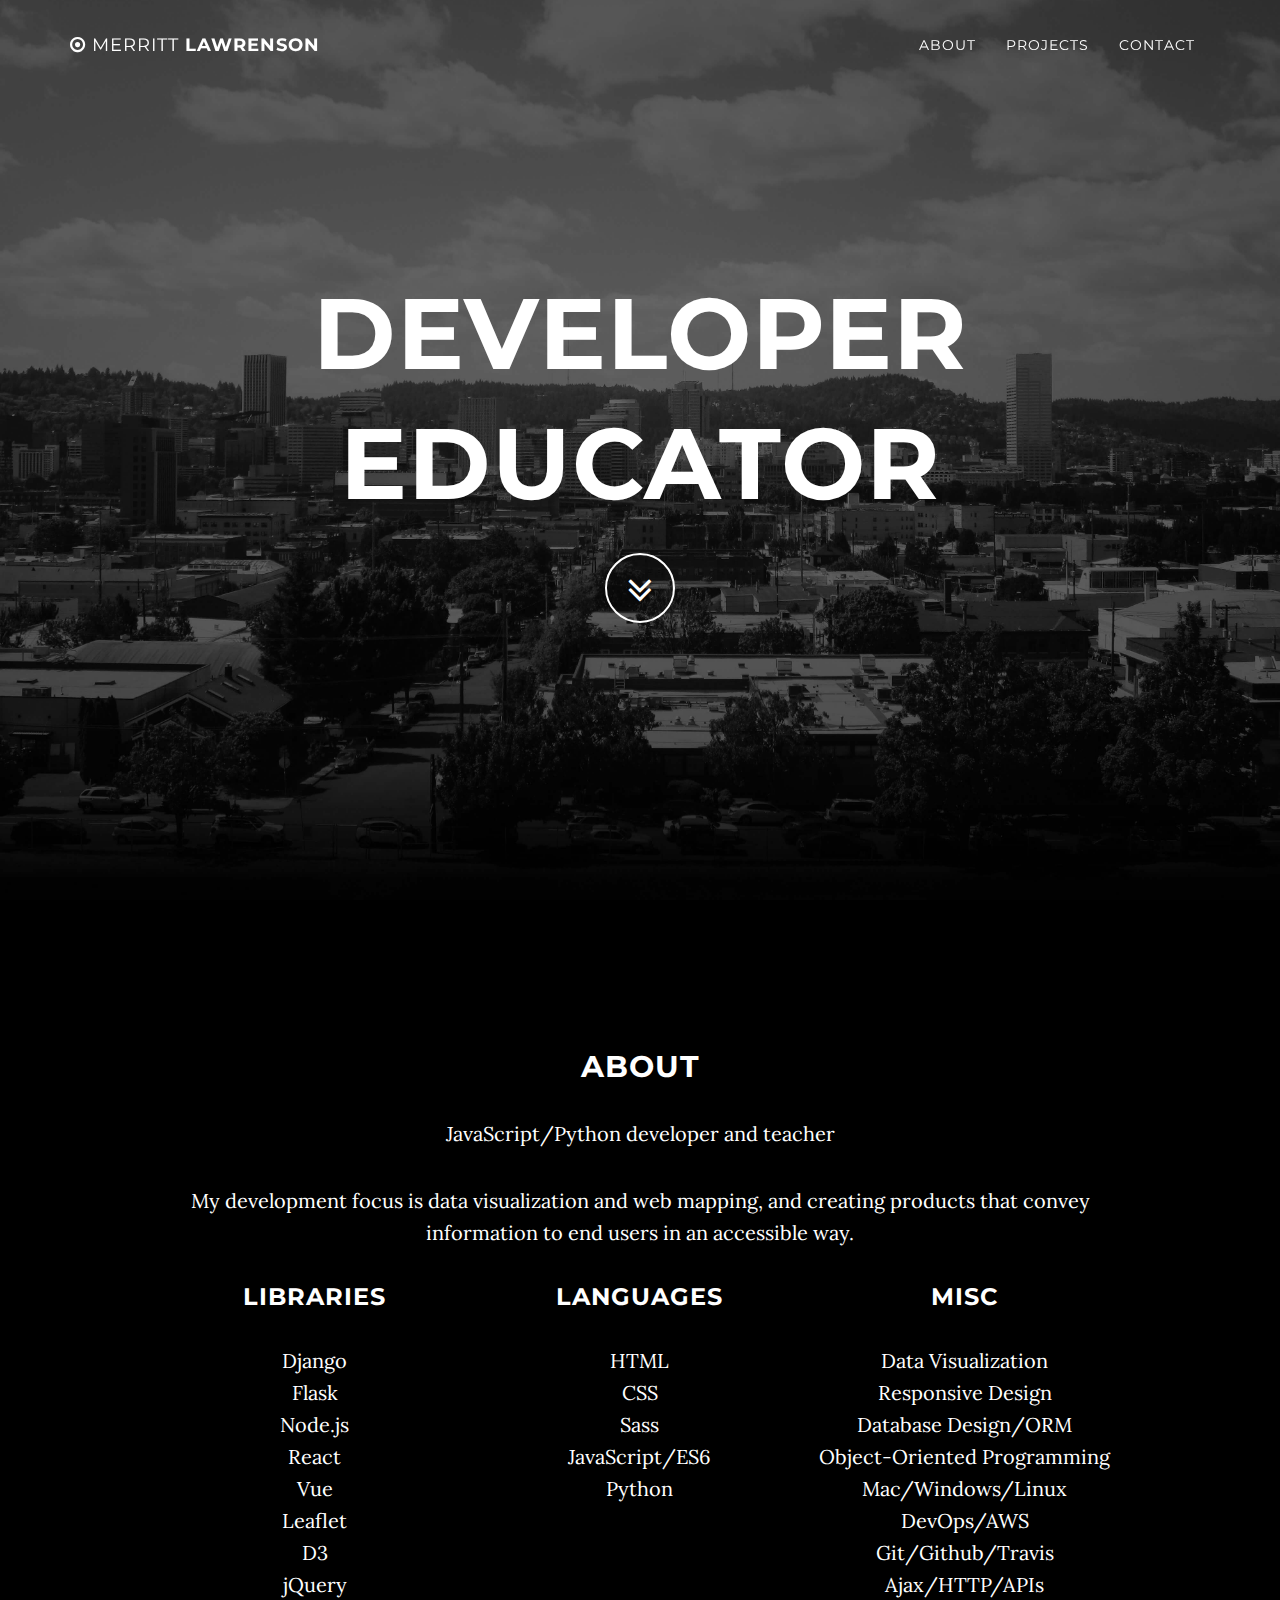
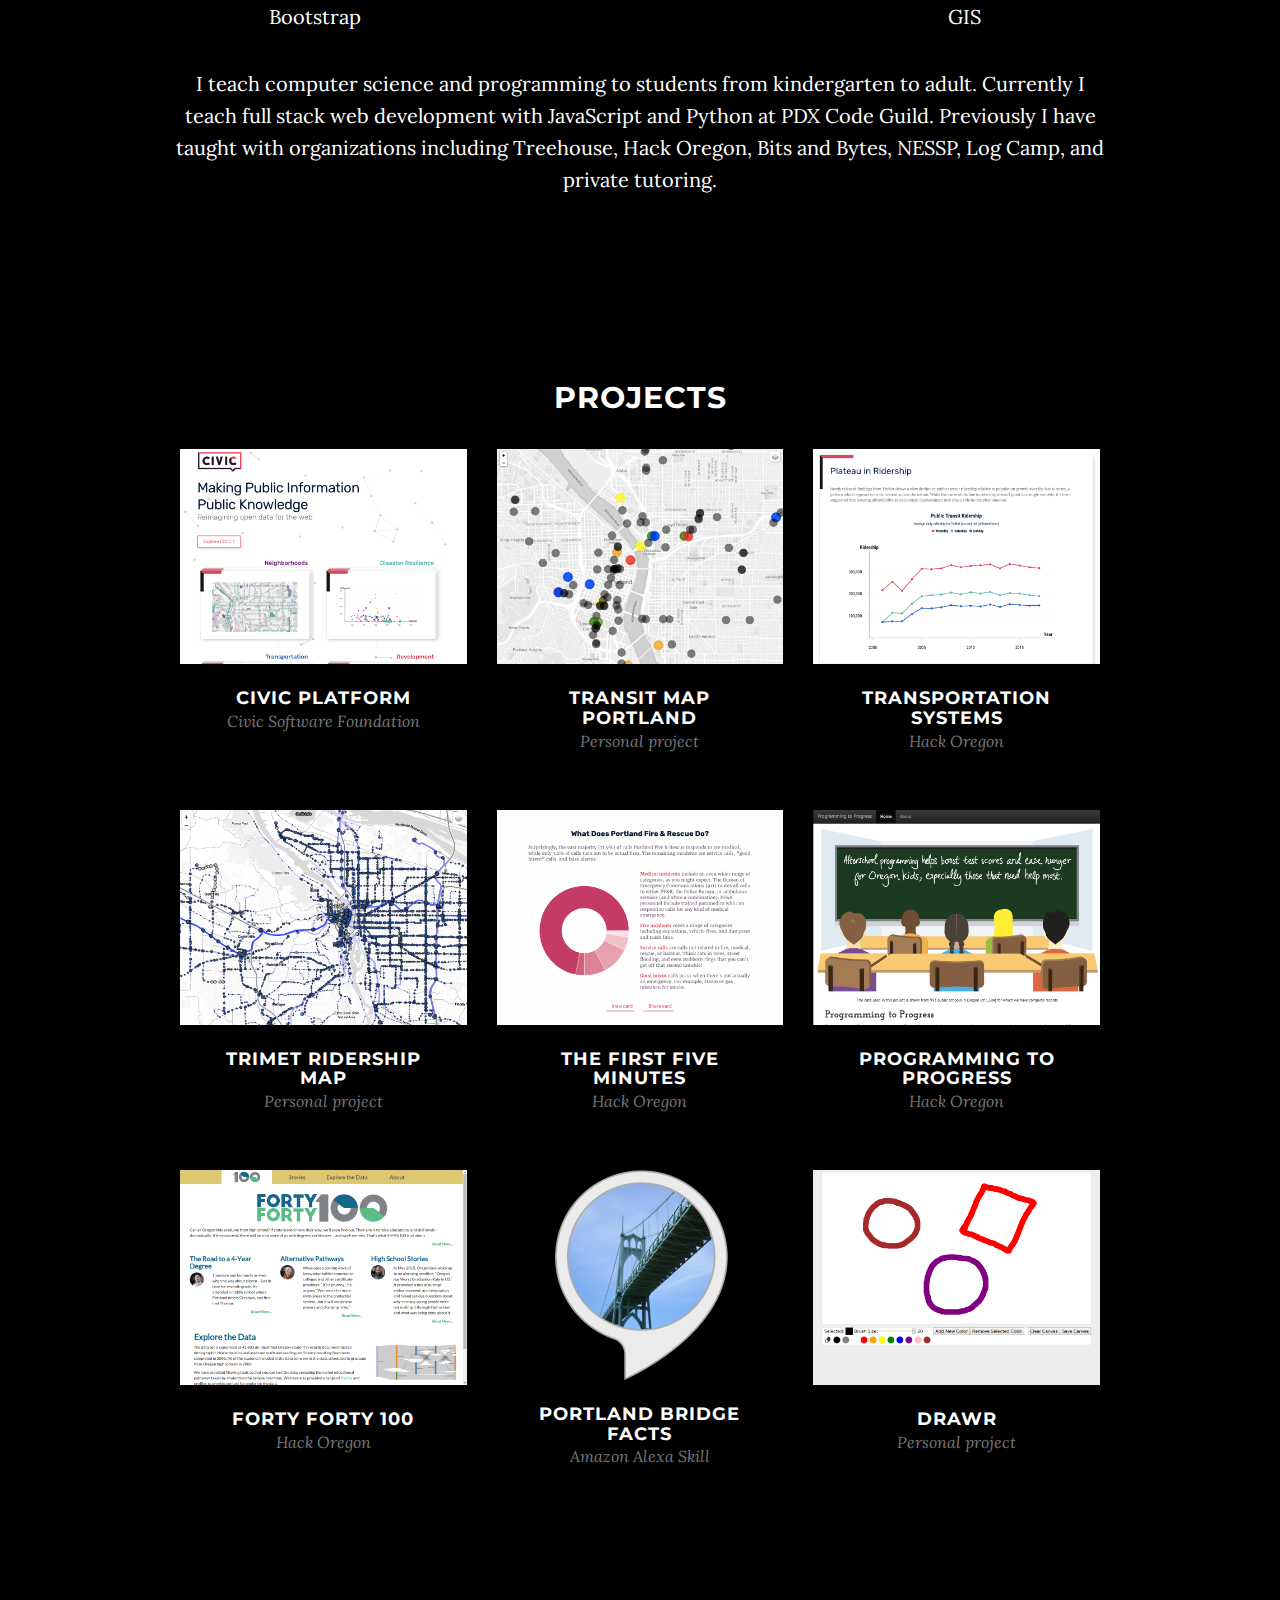
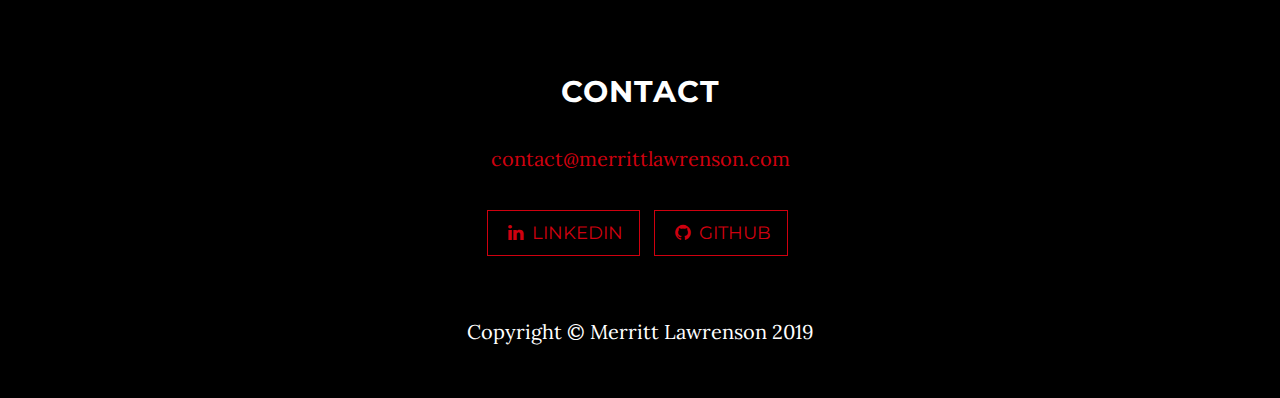
==== commit 2890d6af: "update" ====
--- a/index.html
+++ b/index.html
@@ -101,21 +101,21 @@
                 </p>
                 <div class="row">
                   <div class="col-sm-4">
-                    <h3>Languages</h3>
-                    <p>HTML<br>CSS<br>Sass<br>JavaScript<br>Python</p>
+                    <h3>Libraries</h3>
+                    <p>Django<br>Flask<br>Node.js<br>React<br>Vue<br>Leaflet<br>D3<br>jQuery<br>Bootstrap</p>
                   </div>
                   <div class="col-sm-4">
-                    <h3>Libraries</h3>
-                    <p>React<br>Vue<br>Django<br>Node.js<br>Leaflet<br>D3<br>jQuery<br>Bootstrap</p>
+                    <h3>Languages</h3>
+                    <p>HTML<br>CSS<br>Sass<br>JavaScript/ES6<br>Python</p>
                   </div>
                   <div class="col-sm-4">
                     <h3>Misc</h3>
-                    <p>Mac/Windows/Linux<br>DevOps<br>AWS<br>Git/Github/Travis<br>HTTP/APIs<br>Responsive Design<br>GIS</p>
+                    <p>Data Visualization<br>Responsive Design<br>Database Design/ORM<br>Object-Oriented Programming<br>Mac/Windows/Linux<br>DevOps/AWS<br>Git/Github/Travis<br>Ajax/HTTP/APIs<br>GIS</p>
                   </div>
                 </div>
                 <p>
                   I teach computer science and programming to students from kindergarten to adult.
-                  Currently I teach full stack web developemnt with JavaScript and Python at PDX Code Guild.
+                  Currently I teach full stack web development with JavaScript and Python at PDX Code Guild.
                   Previously I have taught with organizations including Treehouse, Hack Oregon, Bits and Bytes, NESSP, Log Camp, and private tutoring.
                 </p>
             </div>
@@ -284,7 +284,7 @@
     <!-- Footer -->
     <footer>
         <div class="container text-center">
-            <p>Copyright &copy; Merritt Lawrenson 2018</p>
+            <p>Copyright &copy; Merritt Lawrenson 2019</p>
         </div>
     </footer>
 
